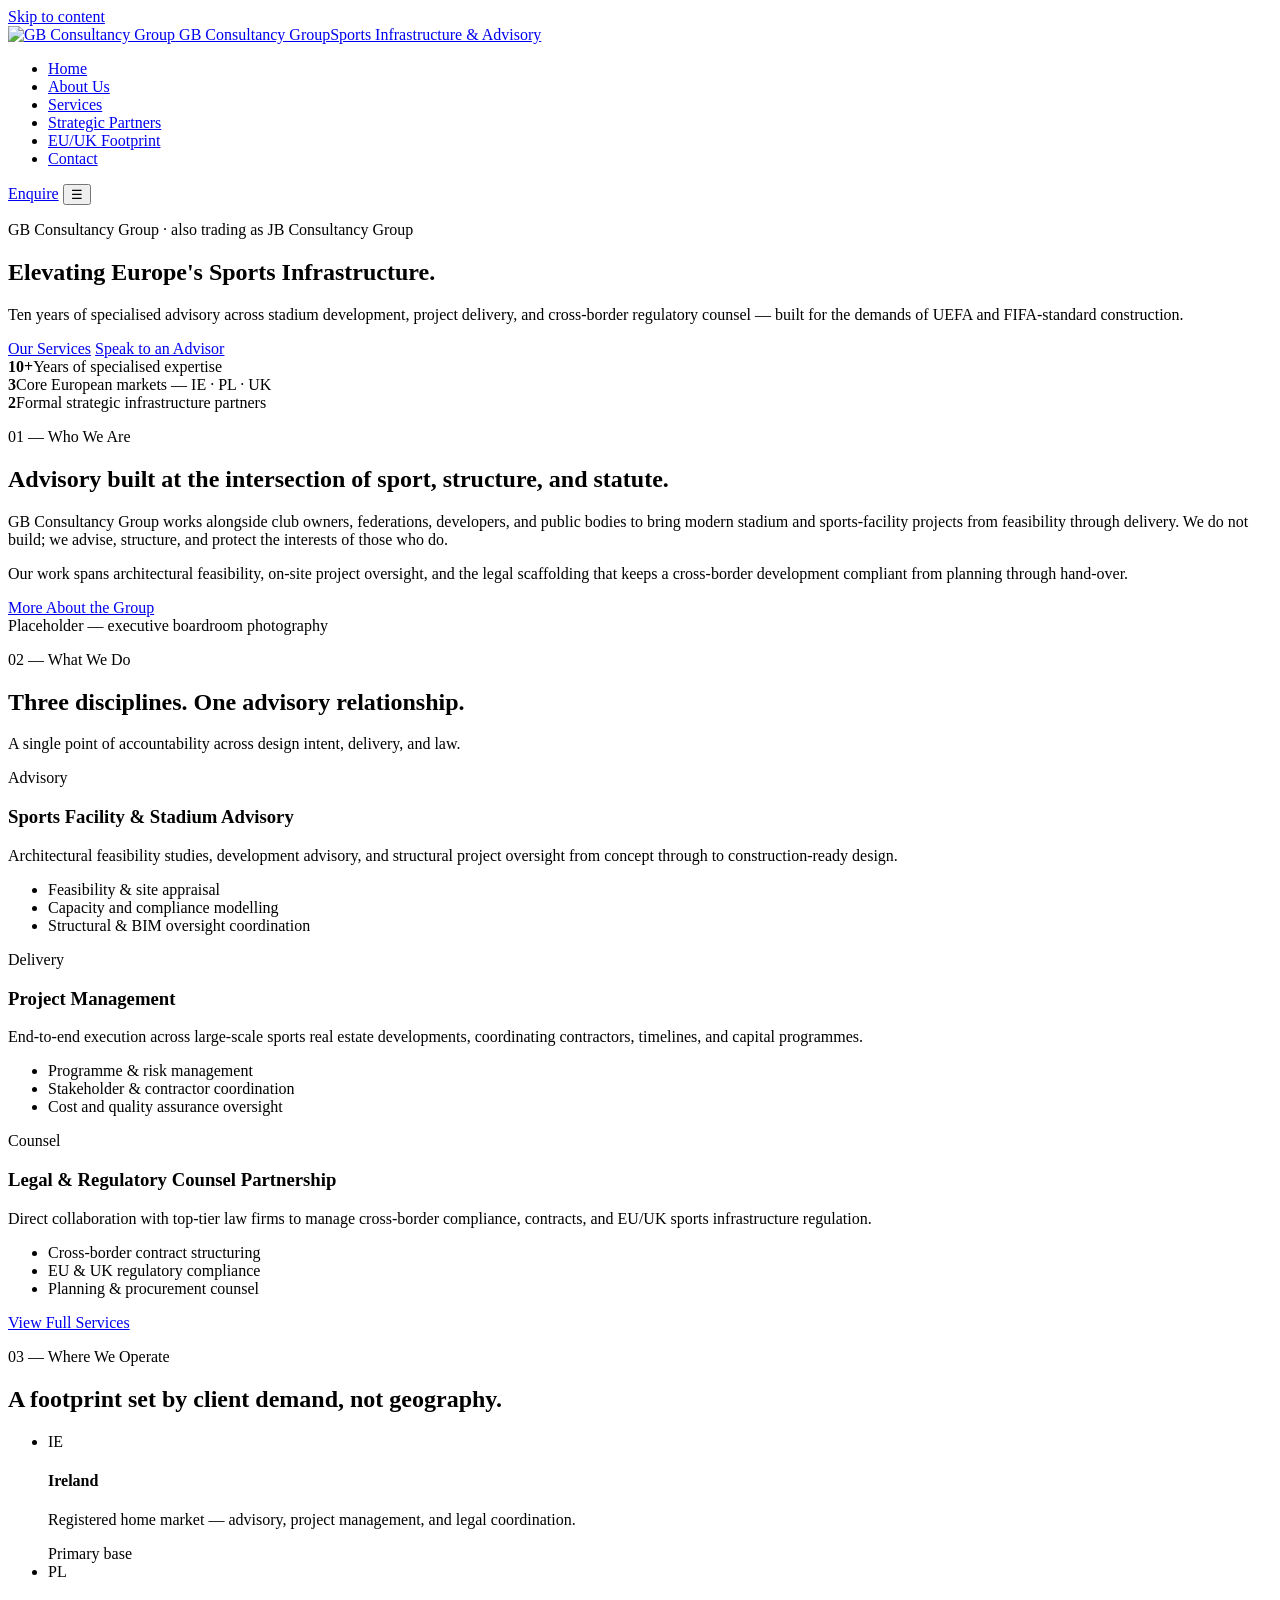
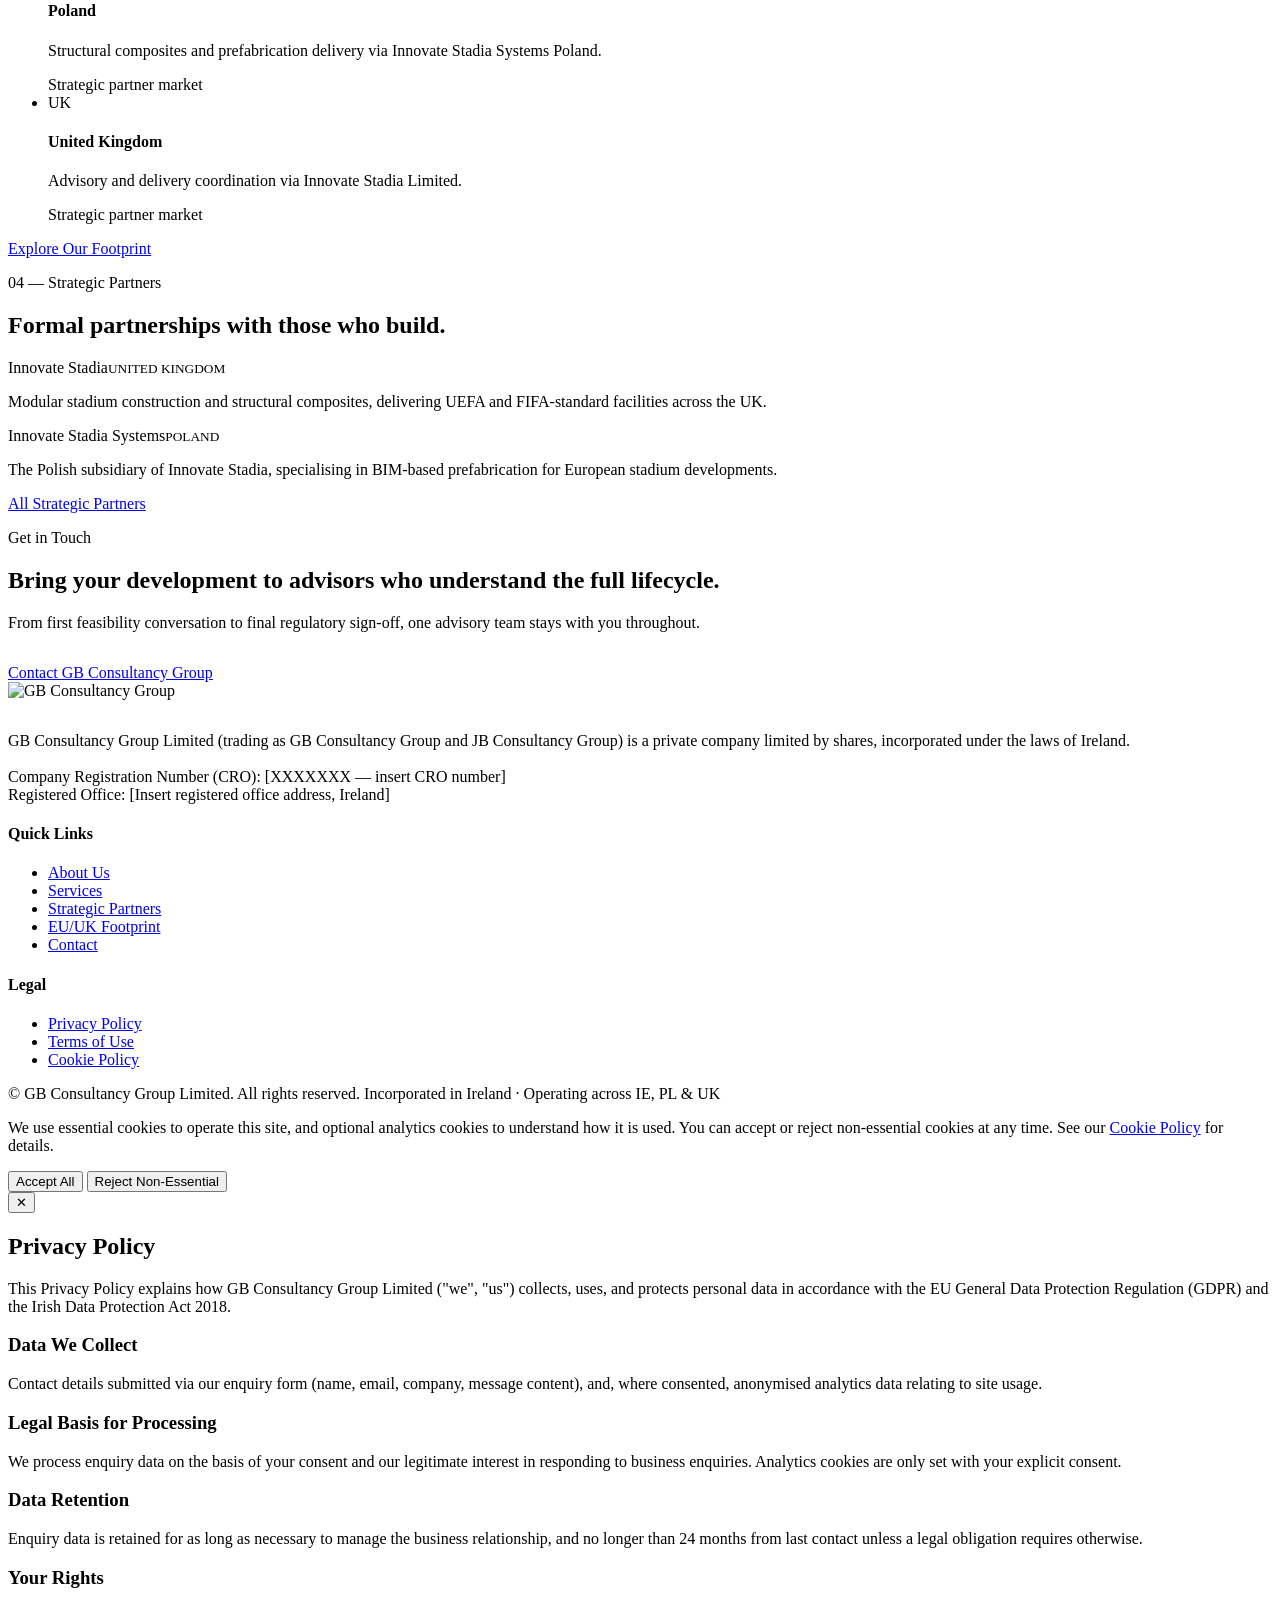
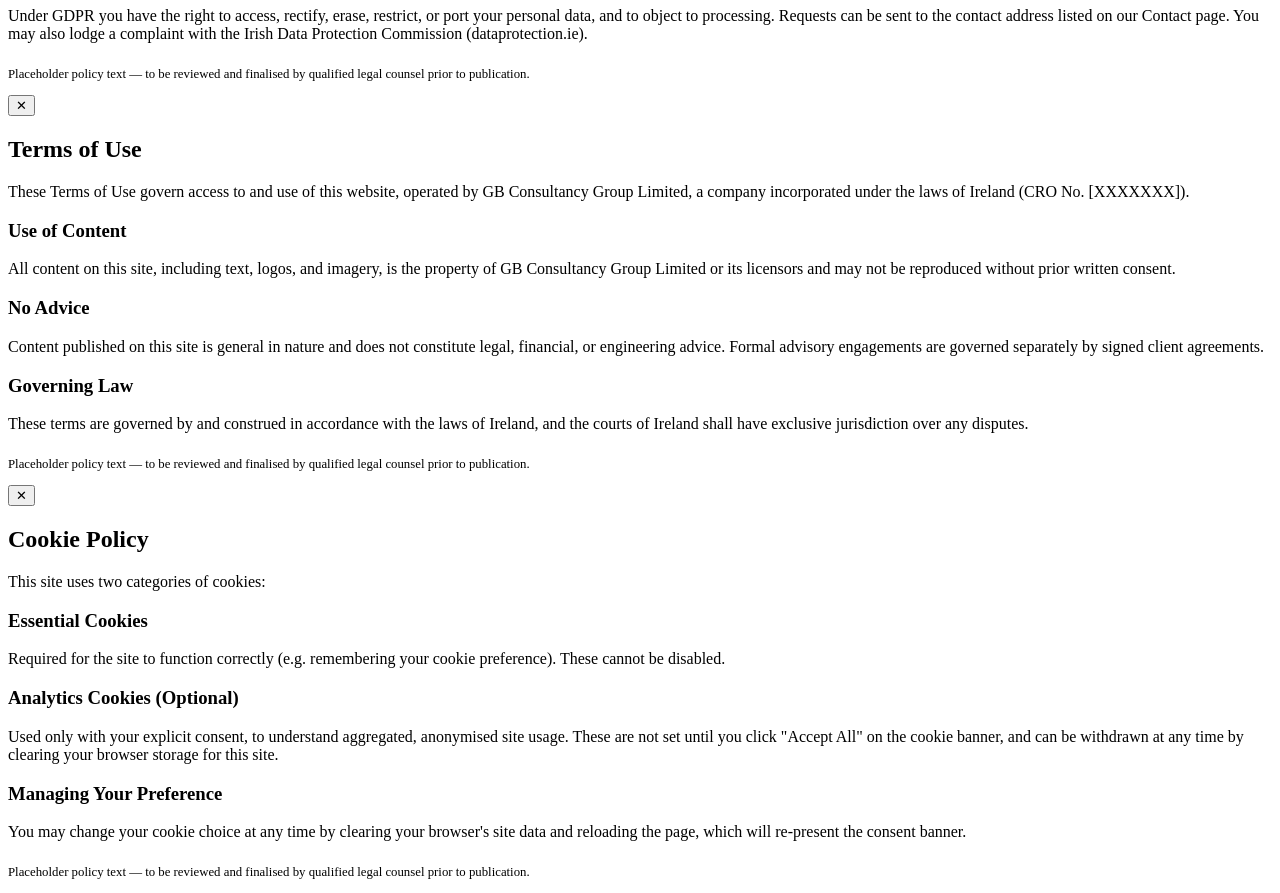
==== index.html @ 103d9908 "Add files via upload" ====
<!DOCTYPE html>
<html lang="en">
<head>
<meta charset="UTF-8">
<meta name="viewport" content="width=device-width, initial-scale=1.0">
<title>GB Consultancy Group — Elevating Europe's Sports Infrastructure</title>
<meta name="description" content="GB Consultancy Group advises on sports facility development, project management, and legal &amp; regulatory counsel across Ireland, Poland and the United Kingdom.">
<link rel="icon" href="assets/images/logo-white.png">
<link rel="preconnect" href="https://fonts.googleapis.com">
<link href="https://fonts.googleapis.com/css2?family=Cormorant+Garamond:wght@500;600;700&family=Inter:wght@400;500;600&display=swap" rel="stylesheet">
<link rel="stylesheet" href="css/style.css">
</head>
<body>
<a class="skip-link" href="#main">Skip to content</a>

<header class="site-header">
  <nav class="nav" aria-label="Primary">
    <a class="brand" href="index.html">
      <img src="assets/images/logo-white.png" alt="GB Consultancy Group">
      <span class="brand-text">GB Consultancy Group<span>Sports Infrastructure &amp; Advisory</span></span>
    </a>
    <ul class="nav-links" id="nav-links">
      <li><a href="index.html" aria-current="page">Home</a></li>
      <li><a href="about.html">About Us</a></li>
      <li><a href="services.html">Services</a></li>
      <li><a href="partners.html">Strategic Partners</a></li>
      <li><a href="footprint.html">EU/UK Footprint</a></li>
      <li><a href="contact.html">Contact</a></li>
    </ul>
    <div class="nav-cta">
      <a class="btn btn-ghost" href="contact.html">Enquire</a>
      <button class="nav-toggle" aria-label="Toggle navigation" aria-expanded="false" aria-controls="nav-links">☰</button>
    </div>
  </nav>
</header>

<main id="main">

  <!-- HERO -->
  <section class="hero">
    <div class="hero-grid" aria-hidden="true"></div>
    <div class="container hero-inner">
      <p class="hero-eyebrow">GB Consultancy Group · also trading as JB Consultancy Group</p>
      <h1>Elevating Europe's Sports Infrastructure.</h1>
      <p class="lede">Ten years of specialised advisory across stadium development, project delivery, and cross-border regulatory counsel — built for the demands of UEFA and FIFA-standard construction.</p>
      <div class="hero-actions">
        <a class="btn btn-primary" href="services.html">Our Services</a>
        <a class="btn btn-ghost" href="contact.html">Speak to an Advisor</a>
      </div>

      <div class="stat-row">
        <div class="stat"><b>10+</b><span>Years of specialised expertise</span></div>
        <div class="stat"><b>3</b><span>Core European markets — IE · PL · UK</span></div>
        <div class="stat"><b>2</b><span>Formal strategic infrastructure partners</span></div>
      </div>
    </div>
  </section>

  <!-- ABOUT TEASER -->
  <section class="section">
    <div class="container split">
      <div>
        <p class="section-index">01 — Who We Are</p>
        <h2>Advisory built at the intersection of sport, structure, and statute.</h2>
        <p>GB Consultancy Group works alongside club owners, federations, developers, and public bodies to bring modern stadium and sports-facility projects from feasibility through delivery. We do not build; we advise, structure, and protect the interests of those who do.</p>
        <p>Our work spans architectural feasibility, on-site project oversight, and the legal scaffolding that keeps a cross-border development compliant from planning through hand-over.</p>
        <a class="btn btn-ghost mt-lg" href="about.html">More About the Group</a>
      </div>
      <div class="media-panel">
        <span class="tag">Placeholder — executive boardroom photography</span>
      </div>
    </div>
  </section>

  <!-- SERVICES PILLARS -->
  <section class="section section--alt">
    <div class="container">
      <div class="section-head">
        <div>
          <p class="section-index">02 — What We Do</p>
          <h2>Three disciplines. One advisory relationship.</h2>
        </div>
        <p style="margin:0;">A single point of accountability across design intent, delivery, and law.</p>
      </div>

      <div class="pillars">
        <div class="pillar">
          <p class="section-index">Advisory</p>
          <h3>Sports Facility &amp; Stadium Advisory</h3>
          <p>Architectural feasibility studies, development advisory, and structural project oversight from concept through to construction-ready design.</p>
          <ul>
            <li>Feasibility &amp; site appraisal</li>
            <li>Capacity and compliance modelling</li>
            <li>Structural &amp; BIM oversight coordination</li>
          </ul>
        </div>
        <div class="pillar">
          <p class="section-index">Delivery</p>
          <h3>Project Management</h3>
          <p>End-to-end execution across large-scale sports real estate developments, coordinating contractors, timelines, and capital programmes.</p>
          <ul>
            <li>Programme &amp; risk management</li>
            <li>Stakeholder &amp; contractor coordination</li>
            <li>Cost and quality assurance oversight</li>
          </ul>
        </div>
        <div class="pillar">
          <p class="section-index">Counsel</p>
          <h3>Legal &amp; Regulatory Counsel Partnership</h3>
          <p>Direct collaboration with top-tier law firms to manage cross-border compliance, contracts, and EU/UK sports infrastructure regulation.</p>
          <ul>
            <li>Cross-border contract structuring</li>
            <li>EU &amp; UK regulatory compliance</li>
            <li>Planning &amp; procurement counsel</li>
          </ul>
        </div>
      </div>
      <a class="btn btn-primary mt-lg" href="services.html">View Full Services</a>
    </div>
  </section>

  <!-- FOOTPRINT TEASER -->
  <section class="section">
    <div class="container">
      <div class="section-head">
        <div>
          <p class="section-index">03 — Where We Operate</p>
          <h2>A footprint set by client demand, not geography.</h2>
        </div>
      </div>
      <ul class="footprint-list">
        <li>
          <span class="code">IE</span>
          <span><h4>Ireland</h4><p>Registered home market — advisory, project management, and legal coordination.</p></span>
          <span class="status">Primary base</span>
        </li>
        <li>
          <span class="code">PL</span>
          <span><h4>Poland</h4><p>Structural composites and prefabrication delivery via Innovate Stadia Systems Poland.</p></span>
          <span class="status">Strategic partner market</span>
        </li>
        <li>
          <span class="code">UK</span>
          <span><h4>United Kingdom</h4><p>Advisory and delivery coordination via Innovate Stadia Limited.</p></span>
          <span class="status">Strategic partner market</span>
        </li>
      </ul>
      <a class="btn btn-ghost mt-lg" href="footprint.html">Explore Our Footprint</a>
    </div>
  </section>

  <!-- PARTNERS TEASER -->
  <section class="section section--alt">
    <div class="container">
      <div class="section-head">
        <div>
          <p class="section-index">04 — Strategic Partners</p>
          <h2>Formal partnerships with those who build.</h2>
        </div>
      </div>
      <div class="partner-grid">
        <div class="partner-card">
          <div class="partner-logo">Innovate Stadia<small>UNITED KINGDOM</small></div>
          <p>Modular stadium construction and structural composites, delivering UEFA and FIFA-standard facilities across the UK.</p>
        </div>
        <div class="partner-card">
          <div class="partner-logo">Innovate Stadia Systems<small>POLAND</small></div>
          <p>The Polish subsidiary of Innovate Stadia, specialising in BIM-based prefabrication for European stadium developments.</p>
        </div>
      </div>
      <a class="btn btn-ghost mt-lg" href="partners.html">All Strategic Partners</a>
    </div>
  </section>

  <!-- CTA -->
  <section class="section text-center">
    <div class="container">
      <p class="section-index">Get in Touch</p>
      <h2>Bring your development to advisors who understand the full lifecycle.</h2>
      <p class="lede" style="margin:0 auto 2rem;">From first feasibility conversation to final regulatory sign-off, one advisory team stays with you throughout.</p>
      <a class="btn btn-primary" href="contact.html">Contact GB Consultancy Group</a>
    </div>
  </section>

</main>

<!-- FOOTER -->
<footer class="site-footer">
  <div class="container">
    <div class="footer-grid">
      <div>
        <img src="assets/images/logo-white.png" alt="GB Consultancy Group" style="height:38px;margin-bottom:1rem;">
        <p class="footer-legal">
          GB Consultancy Group Limited (trading as GB Consultancy Group and JB Consultancy Group) is a private company limited by shares, incorporated under the laws of Ireland.<br><br>
          Company Registration Number (CRO): [XXXXXXX — insert CRO number]<br>
          Registered Office: [Insert registered office address, Ireland]
        </p>
      </div>
      <div>
        <h4>Quick Links</h4>
        <ul>
          <li><a href="about.html">About Us</a></li>
          <li><a href="services.html">Services</a></li>
          <li><a href="partners.html">Strategic Partners</a></li>
          <li><a href="footprint.html">EU/UK Footprint</a></li>
          <li><a href="contact.html">Contact</a></li>
        </ul>
      </div>
      <div>
        <h4>Legal</h4>
        <ul>
          <li><a href="#" data-open-modal="modal-privacy">Privacy Policy</a></li>
          <li><a href="#" data-open-modal="modal-terms">Terms of Use</a></li>
          <li><a href="#" data-open-modal="modal-cookies">Cookie Policy</a></li>
        </ul>
      </div>
    </div>
    <div class="footer-bottom">
      <span>© <span data-year></span> GB Consultancy Group Limited. All rights reserved.</span>
      <span>Incorporated in Ireland · Operating across IE, PL &amp; UK</span>
    </div>
  </div>
</footer>

<!-- COOKIE CONSENT BANNER -->
<div class="cookie-banner" id="cookie-banner" role="dialog" aria-live="polite" aria-label="Cookie consent">
  <p>We use essential cookies to operate this site, and optional analytics cookies to understand how it is used. You can accept or reject non-essential cookies at any time. See our <a href="#" data-open-modal-from-banner="modal-cookies" style="text-decoration:underline;">Cookie Policy</a> for details.</p>
  <div class="cookie-actions">
    <button class="btn btn-primary" data-cookie-accept>Accept All</button>
    <button class="btn btn-ghost" data-cookie-reject>Reject Non-Essential</button>
  </div>
</div>

<!-- LEGAL MODALS -->
<div class="modal-overlay" id="modal-privacy" aria-hidden="true">
  <div class="modal" role="dialog" aria-labelledby="privacy-title">
    <button class="modal-close" aria-label="Close">✕</button>
    <h2 id="privacy-title">Privacy Policy</h2>
    <p>This Privacy Policy explains how GB Consultancy Group Limited ("we", "us") collects, uses, and protects personal data in accordance with the EU General Data Protection Regulation (GDPR) and the Irish Data Protection Act 2018.</p>
    <h3>Data We Collect</h3>
    <p>Contact details submitted via our enquiry form (name, email, company, message content), and, where consented, anonymised analytics data relating to site usage.</p>
    <h3>Legal Basis for Processing</h3>
    <p>We process enquiry data on the basis of your consent and our legitimate interest in responding to business enquiries. Analytics cookies are only set with your explicit consent.</p>
    <h3>Data Retention</h3>
    <p>Enquiry data is retained for as long as necessary to manage the business relationship, and no longer than 24 months from last contact unless a legal obligation requires otherwise.</p>
    <h3>Your Rights</h3>
    <p>Under GDPR you have the right to access, rectify, erase, restrict, or port your personal data, and to object to processing. Requests can be sent to the contact address listed on our Contact page. You may also lodge a complaint with the Irish Data Protection Commission (dataprotection.ie).</p>
    <p style="margin-top:1.5rem;color:var(--silver-dim);font-size:0.8rem;">Placeholder policy text — to be reviewed and finalised by qualified legal counsel prior to publication.</p>
  </div>
</div>

<div class="modal-overlay" id="modal-terms" aria-hidden="true">
  <div class="modal" role="dialog" aria-labelledby="terms-title">
    <button class="modal-close" aria-label="Close">✕</button>
    <h2 id="terms-title">Terms of Use</h2>
    <p>These Terms of Use govern access to and use of this website, operated by GB Consultancy Group Limited, a company incorporated under the laws of Ireland (CRO No. [XXXXXXX]).</p>
    <h3>Use of Content</h3>
    <p>All content on this site, including text, logos, and imagery, is the property of GB Consultancy Group Limited or its licensors and may not be reproduced without prior written consent.</p>
    <h3>No Advice</h3>
    <p>Content published on this site is general in nature and does not constitute legal, financial, or engineering advice. Formal advisory engagements are governed separately by signed client agreements.</p>
    <h3>Governing Law</h3>
    <p>These terms are governed by and construed in accordance with the laws of Ireland, and the courts of Ireland shall have exclusive jurisdiction over any disputes.</p>
    <p style="margin-top:1.5rem;color:var(--silver-dim);font-size:0.8rem;">Placeholder policy text — to be reviewed and finalised by qualified legal counsel prior to publication.</p>
  </div>
</div>

<div class="modal-overlay" id="modal-cookies" aria-hidden="true">
  <div class="modal" role="dialog" aria-labelledby="cookies-title">
    <button class="modal-close" aria-label="Close">✕</button>
    <h2 id="cookies-title">Cookie Policy</h2>
    <p>This site uses two categories of cookies:</p>
    <h3>Essential Cookies</h3>
    <p>Required for the site to function correctly (e.g. remembering your cookie preference). These cannot be disabled.</p>
    <h3>Analytics Cookies (Optional)</h3>
    <p>Used only with your explicit consent, to understand aggregated, anonymised site usage. These are not set until you click "Accept All" on the cookie banner, and can be withdrawn at any time by clearing your browser storage for this site.</p>
    <h3>Managing Your Preference</h3>
    <p>You may change your cookie choice at any time by clearing your browser's site data and reloading the page, which will re-present the consent banner.</p>
    <p style="margin-top:1.5rem;color:var(--silver-dim);font-size:0.8rem;">Placeholder policy text — to be reviewed and finalised by qualified legal counsel prior to publication.</p>
  </div>
</div>

<script src="js/main.js"></script>
</body>
</html>
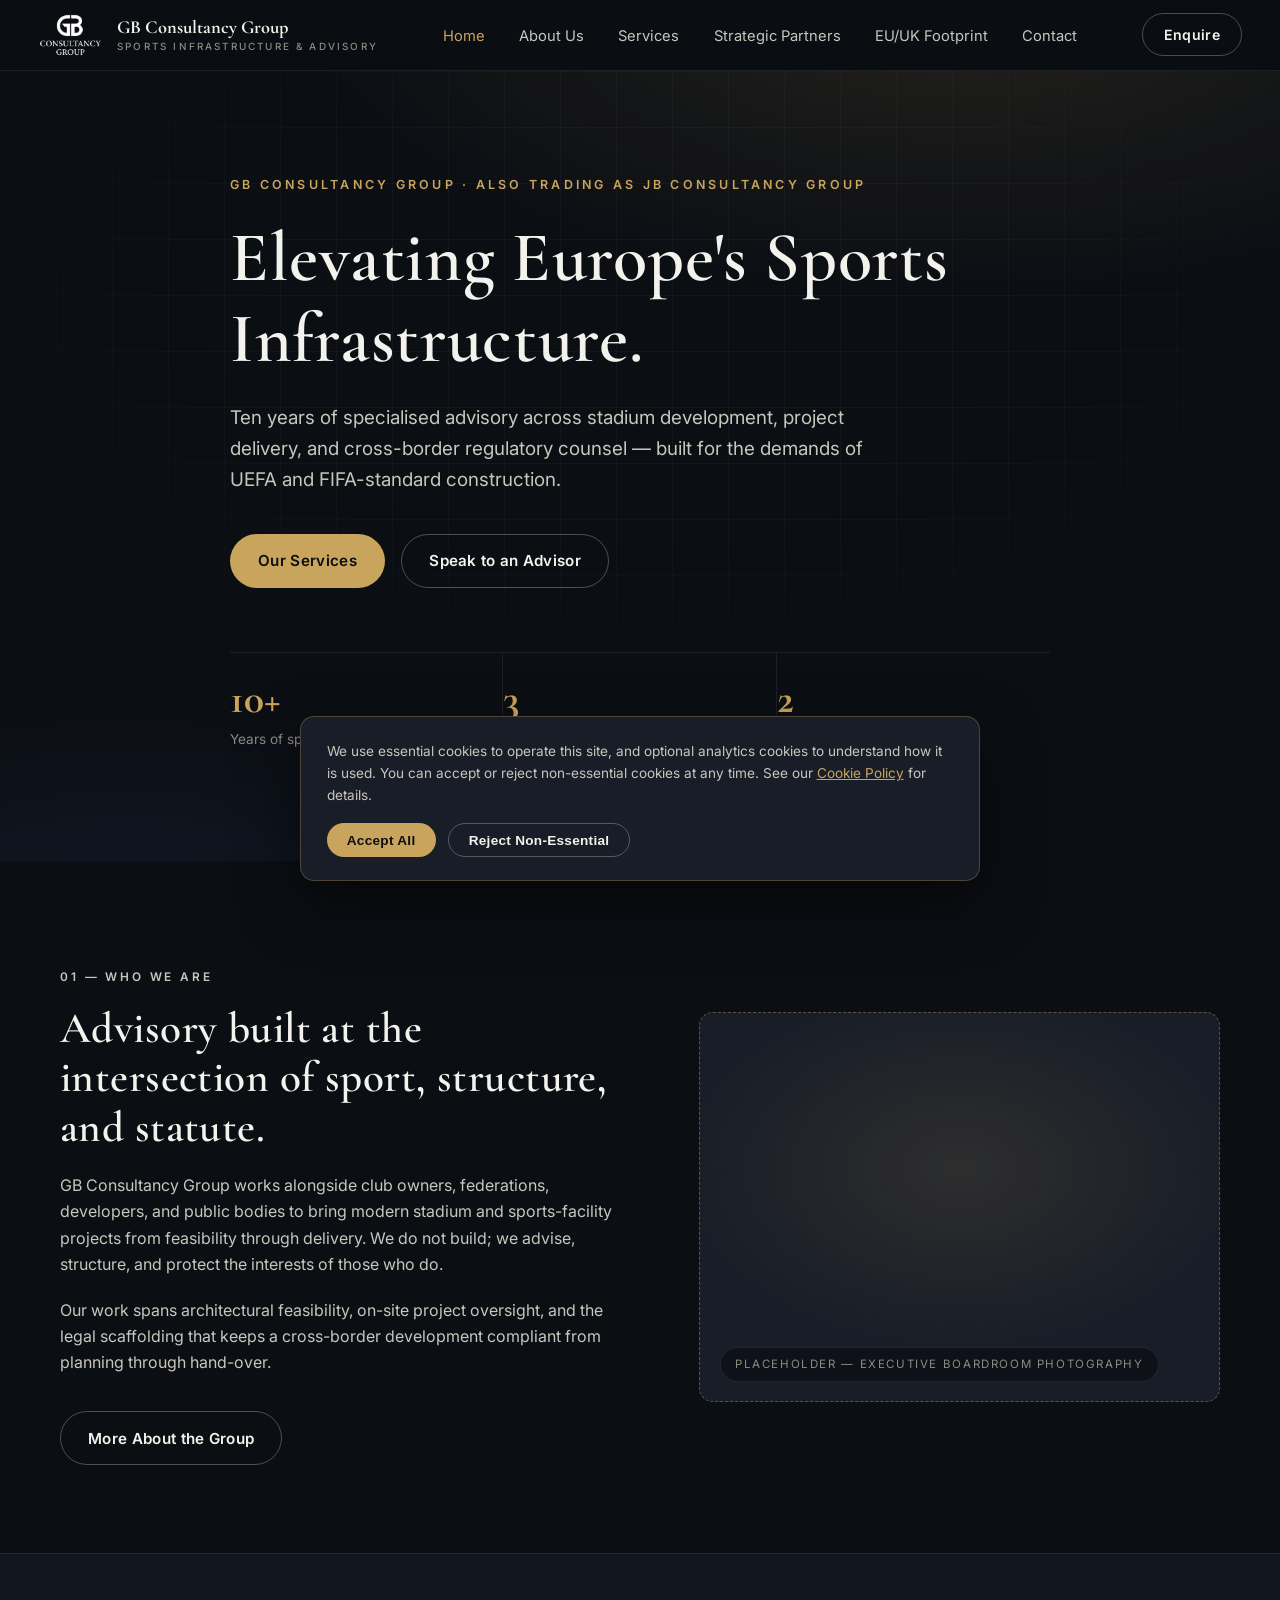
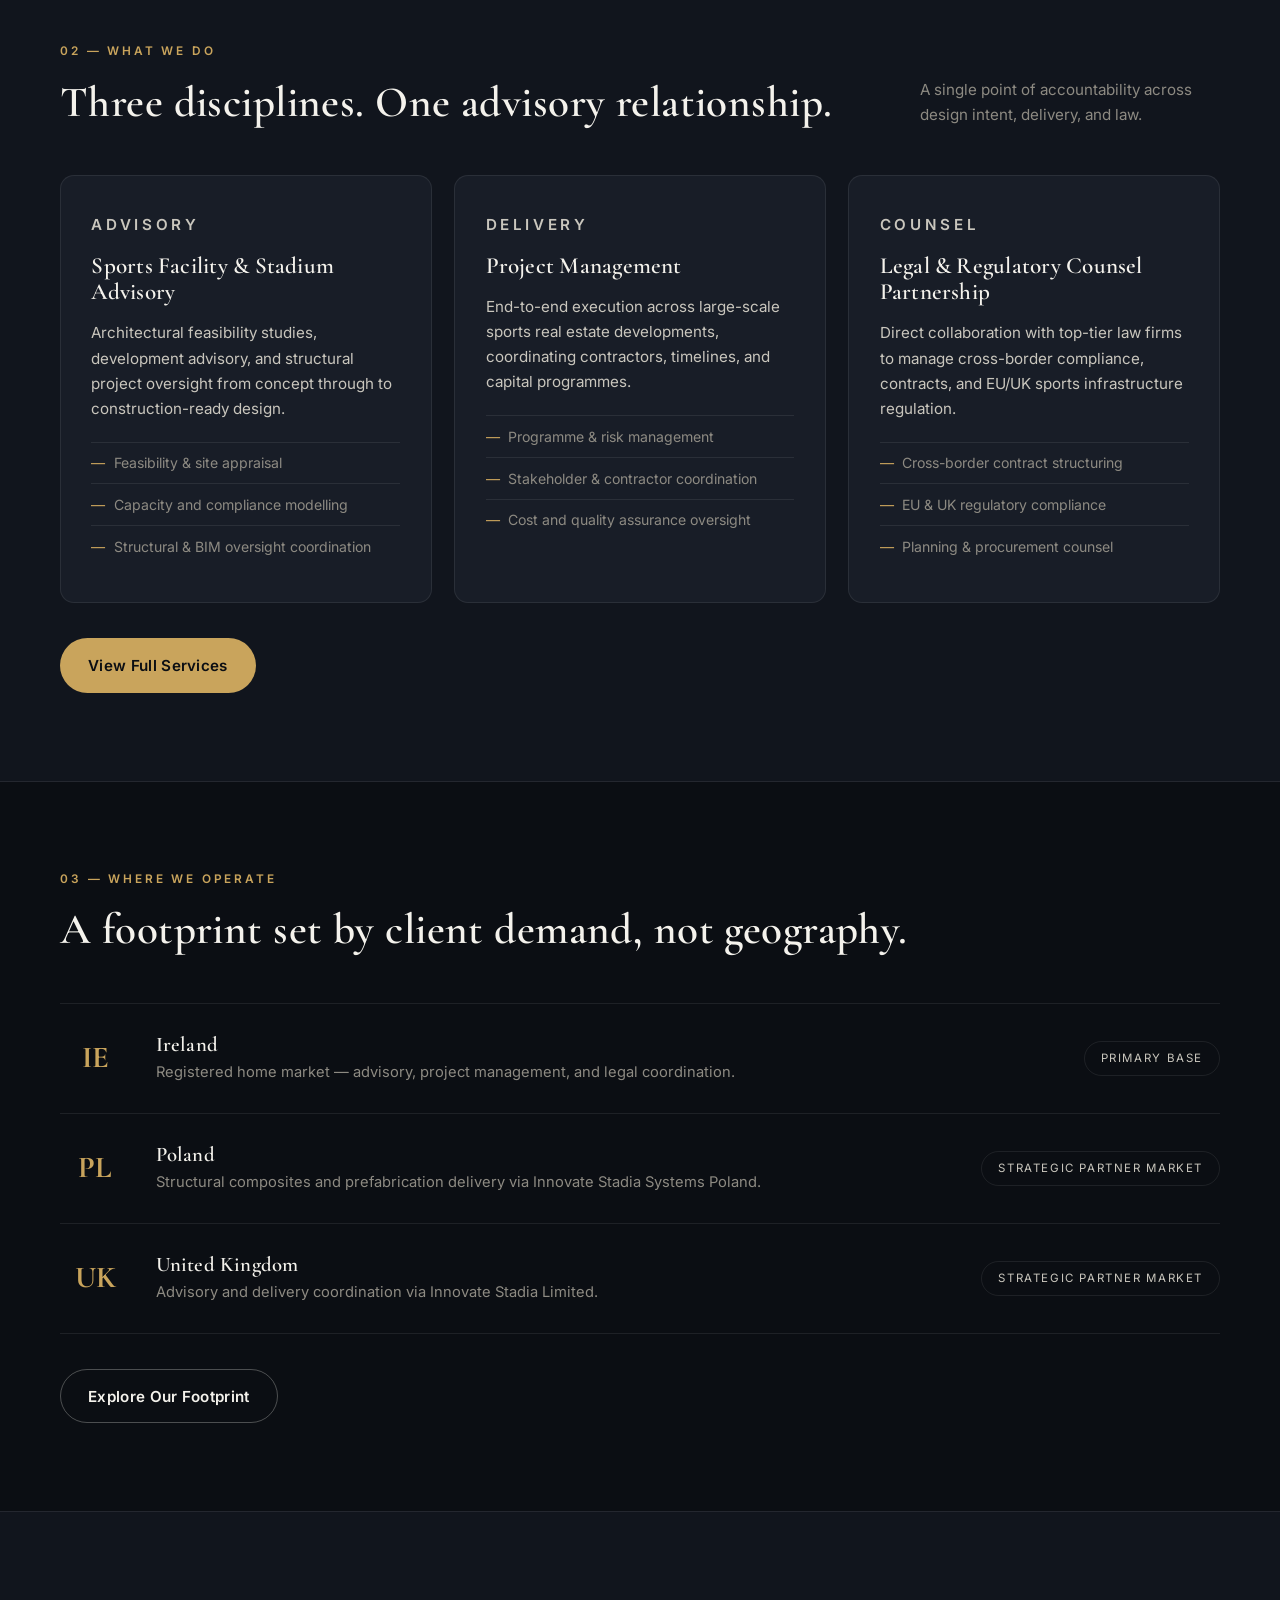
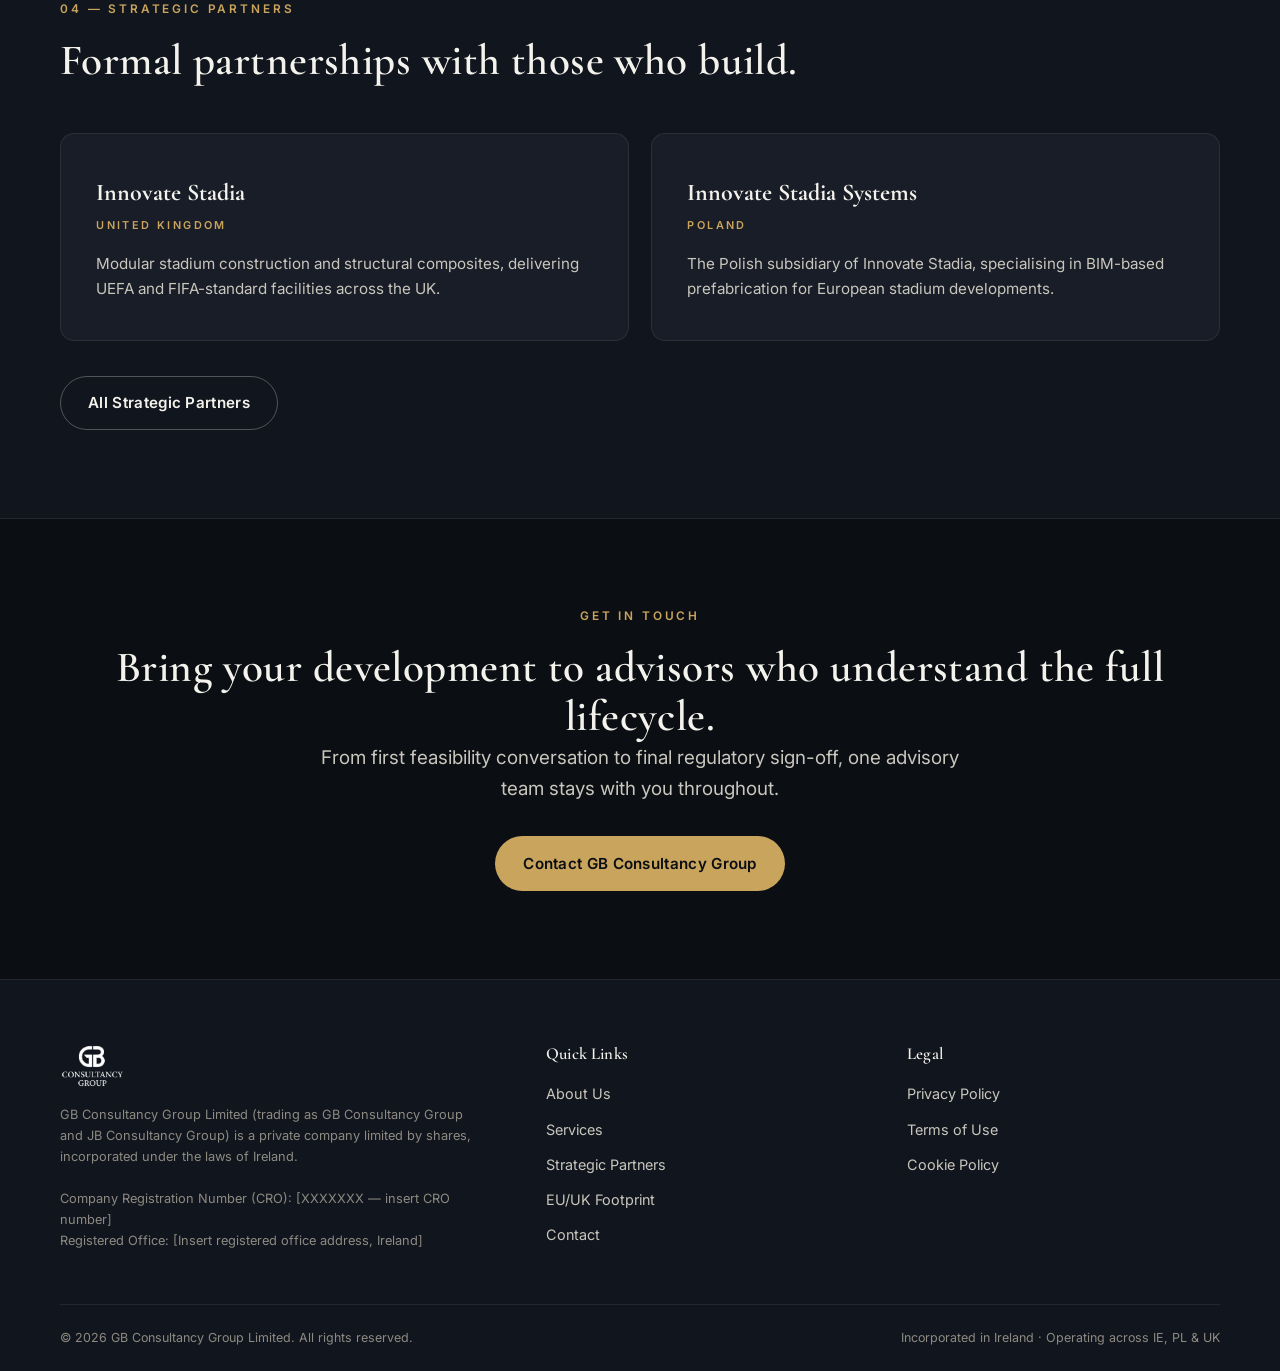
==== commit 87a98f4a: "Update index.html" ====
--- a/index.html
+++ b/index.html
@@ -4,31 +4,229 @@
 <meta charset="UTF-8">
 <meta name="viewport" content="width=device-width, initial-scale=1.0">
 <title>GB Consultancy Group — Elevating Europe's Sports Infrastructure</title>
-<meta name="description" content="GB Consultancy Group advises on sports facility development, project management, and legal &amp; regulatory counsel across Ireland, Poland and the United Kingdom.">
-<link rel="icon" href="assets/images/logo-white.png">
+<meta name="description" content="GB Consultancy Group advises on sports facility development, project management, and legal & regulatory counsel across Ireland, Poland and the United Kingdom.">
+<link rel="icon" href="logo-white.png">
 <link rel="preconnect" href="https://fonts.googleapis.com">
+<link rel="preconnect" href="https://fonts.gstatic.com" crossorigin>
 <link href="https://fonts.googleapis.com/css2?family=Cormorant+Garamond:wght@500;600;700&family=Inter:wght@400;500;600&display=swap" rel="stylesheet">
-<link rel="stylesheet" href="css/style.css">
+<style>
+:root{
+  --ink:#0b0e13;
+  --ink-2:#11151d;
+  --ink-3:#181d27;
+  --line:rgba(255,255,255,.08);
+  --white:#f4f2ec;
+  --silver:#c9c6bd;
+  --silver-dim:#8d8a82;
+  --gold:#c9a45c;
+  --gold-soft:rgba(201,164,92,.14);
+  --radius:14px;
+  --font-serif:"Cormorant Garamond",Georgia,serif;
+  --font-sans:"Inter",-apple-system,Segoe UI,sans-serif;
+}
+*{margin:0;padding:0;box-sizing:border-box}
+html{scroll-behavior:smooth}
+body{
+  background:var(--ink);
+  color:var(--white);
+  font-family:var(--font-sans);
+  font-size:1rem;line-height:1.65;
+  -webkit-font-smoothing:antialiased;
+}
+::selection{background:var(--gold);color:var(--ink)}
+img{max-width:100%;display:block}
+a{color:inherit;text-decoration:none}
+ul{list-style:none}
+h1,h2,h3,h4{font-family:var(--font-serif);font-weight:600;line-height:1.15;letter-spacing:.01em}
+h1{font-size:clamp(2.6rem,5.6vw,4.4rem)}
+h2{font-size:clamp(1.9rem,3.4vw,2.7rem)}
+h3{font-size:1.45rem}
+.container{width:min(1160px,92%);margin-inline:auto}
+.mt-lg{margin-top:2.2rem}
+.text-center{text-align:center}
+
+.skip-link{position:absolute;left:-999px;top:0;background:var(--gold);color:var(--ink);padding:.6rem 1rem;z-index:200;border-radius:0 0 8px 0;font-weight:600}
+.skip-link:focus{left:0}
+
+/* ---------- Buttons ---------- */
+.btn{display:inline-flex;align-items:center;justify-content:center;gap:.5rem;
+  padding:.85rem 1.7rem;border-radius:999px;font-weight:600;font-size:.95rem;
+  cursor:pointer;border:1px solid transparent;transition:all .25s ease;letter-spacing:.02em}
+.btn-primary{background:var(--gold);color:var(--ink)}
+.btn-primary:hover{background:#dcb873;transform:translateY(-2px);box-shadow:0 10px 26px rgba(201,164,92,.28)}
+.btn-ghost{border-color:rgba(244,242,236,.28);color:var(--white);background:transparent}
+.btn-ghost:hover{border-color:var(--gold);color:var(--gold);transform:translateY(-2px)}
+
+/* ---------- Header ---------- */
+.site-header{position:sticky;top:0;z-index:100;backdrop-filter:blur(14px);
+  background:rgba(11,14,19,.78);border-bottom:1px solid var(--line)}
+.nav{display:flex;align-items:center;justify-content:space-between;
+  width:min(1280px,94%);margin-inline:auto;padding:.8rem 0;gap:1rem}
+.brand{display:flex;align-items:center;gap:.85rem;min-width:0}
+.brand img{height:44px;width:auto}
+.brand-text{font-family:var(--font-serif);font-size:1.15rem;font-weight:700;line-height:1.1;white-space:nowrap}
+.brand-text span{display:block;font-family:var(--font-sans);font-size:.62rem;font-weight:500;
+  letter-spacing:.22em;text-transform:uppercase;color:var(--silver-dim);margin-top:.25rem}
+.nav-links{display:flex;gap:.25rem}
+.nav-links a{padding:.55rem .95rem;border-radius:8px;font-size:.92rem;color:var(--silver);transition:all .2s}
+.nav-links a:hover{color:var(--white);background:rgba(255,255,255,.05)}
+.nav-links a[aria-current="page"]{color:var(--gold)}
+.nav-cta{display:flex;align-items:center;gap:.7rem}
+.nav-cta .btn{padding:.55rem 1.3rem;font-size:.88rem}
+.nav-toggle{display:none;background:none;border:1px solid var(--line);border-radius:8px;
+  color:var(--white);font-size:1.25rem;padding:.35rem .7rem;cursor:pointer}
+
+/* ---------- Hero ---------- */
+.hero{position:relative;overflow:hidden;padding:6.5rem 0 5.5rem;
+  background:radial-gradient(1100px 500px at 75% -10%,rgba(201,164,92,.13),transparent 60%),
+             radial-gradient(800px 400px at 10% 110%,rgba(60,90,160,.14),transparent 60%)}
+.hero-grid{position:absolute;inset:0;pointer-events:none;
+  background-image:linear-gradient(rgba(255,255,255,.035) 1px,transparent 1px),
+                   linear-gradient(90deg,rgba(255,255,255,.035) 1px,transparent 1px);
+  background-size:56px 56px;
+  mask-image:radial-gradient(ellipse 80% 70% at 50% 30%,#000 30%,transparent 75%)}
+.hero-inner{position:relative;max-width:820px}
+.hero-eyebrow{font-size:.78rem;letter-spacing:.26em;text-transform:uppercase;
+  color:var(--gold);margin-bottom:1.4rem;font-weight:600}
+.lede{font-size:1.18rem;color:var(--silver);max-width:640px;margin-top:1.4rem}
+.hero-actions{display:flex;flex-wrap:wrap;gap:1rem;margin-top:2.4rem}
+.stat-row{display:flex;flex-wrap:wrap;gap:0;margin-top:4rem;border-top:1px solid var(--line)}
+.stat{flex:1 1 180px;padding:1.6rem 1.4rem 0 0;border-right:1px solid var(--line)}
+.stat:last-child{border-right:none}
+.stat b{display:block;font-family:var(--font-serif);font-size:2.6rem;font-weight:700;color:var(--gold);line-height:1}
+.stat span{font-size:.85rem;color:var(--silver-dim);display:block;margin-top:.5rem;max-width:200px}
+
+/* ---------- Sections ---------- */
+.section{padding:5.5rem 0}
+.section--alt{background:var(--ink-2);border-block:1px solid var(--line)}
+.section-index{font-size:.74rem;letter-spacing:.24em;text-transform:uppercase;
+  color:var(--gold);font-weight:600;margin-bottom:1rem}
+.section-head{display:flex;justify-content:space-between;align-items:flex-end;gap:2rem;margin-bottom:3rem}
+.section-head>p{max-width:300px;color:var(--silver-dim);font-size:.95rem}
+.split{display:grid;grid-template-columns:1.05fr .95fr;gap:4rem;align-items:center}
+.split p{color:var(--silver);margin-top:1.2rem}
+.media-panel{position:relative;aspect-ratio:4/3;border-radius:var(--radius);overflow:hidden;
+  border:1px dashed rgba(201,164,92,.4);background:
+  radial-gradient(400px 260px at 50% 40%,rgba(201,164,92,.12),transparent 70%),var(--ink-3);
+  display:flex;align-items:flex-end;padding:1.2rem}
+.media-panel .tag{font-size:.72rem;letter-spacing:.14em;text-transform:uppercase;
+  color:var(--silver-dim);background:rgba(11,14,19,.7);border:1px solid var(--line);
+  padding:.45rem .9rem;border-radius:999px}
+
+/* ---------- Pillars ---------- */
+.pillars{display:grid;grid-template-columns:repeat(3,1fr);gap:1.4rem}
+.pillar{background:var(--ink-3);border:1px solid var(--line);border-radius:var(--radius);
+  padding:2.2rem 1.9rem;transition:all .3s ease;position:relative;overflow:hidden}
+.pillar::before{content:"";position:absolute;inset:0 0 auto 0;height:3px;
+  background:linear-gradient(90deg,var(--gold),transparent);opacity:0;transition:opacity .3s}
+.pillar:hover{transform:translateY(-6px);border-color:rgba(201,164,92,.35);box-shadow:0 24px 48px rgba(0,0,0,.35)}
+.pillar:hover::before{opacity:1}
+.pillar h3{margin:.4rem 0 .9rem}
+.pillar p{color:var(--silver);font-size:.95rem}
+.pillar ul{margin-top:1.3rem}
+.pillar li{font-size:.88rem;color:var(--silver-dim);padding:.55rem 0 .55rem 1.4rem;position:relative;border-top:1px solid var(--line)}
+.pillar li::before{content:"—";position:absolute;left:0;color:var(--gold)}
+
+/* ---------- Footprint ---------- */
+.footprint-list li{display:grid;grid-template-columns:70px 1fr auto;gap:1.6rem;align-items:center;
+  padding:1.8rem 0;border-top:1px solid var(--line);transition:background .25s,padding .25s}
+.footprint-list li:last-child{border-bottom:1px solid var(--line)}
+.footprint-list li:hover{background:rgba(201,164,92,.05);padding-left:.8rem}
+.code{font-family:var(--font-serif);font-size:1.9rem;font-weight:700;color:var(--gold);text-align:center}
+.footprint-list h4{font-size:1.3rem;margin-bottom:.2rem}
+.footprint-list p{color:var(--silver-dim);font-size:.92rem}
+.status{font-size:.72rem;letter-spacing:.14em;text-transform:uppercase;color:var(--silver);
+  border:1px solid var(--line);border-radius:999px;padding:.45rem 1rem;white-space:nowrap}
+
+/* ---------- Partners ---------- */
+.partner-grid{display:grid;grid-template-columns:1fr 1fr;gap:1.4rem}
+.partner-card{background:var(--ink-3);border:1px solid var(--line);border-radius:var(--radius);
+  padding:2.4rem 2.2rem;transition:all .3s}
+.partner-card:hover{border-color:rgba(201,164,92,.35);transform:translateY(-4px)}
+.partner-logo{font-family:var(--font-serif);font-size:1.5rem;font-weight:700;margin-bottom:1rem;display:flex;flex-direction:column;gap:.3rem}
+.partner-logo small{font-family:var(--font-sans);font-size:.68rem;letter-spacing:.22em;
+  color:var(--gold);font-weight:600}
+.partner-card p{color:var(--silver);font-size:.95rem}
+
+/* ---------- Footer ---------- */
+.site-footer{border-top:1px solid var(--line);background:var(--ink-2);padding:4rem 0 0}
+.footer-grid{display:grid;grid-template-columns:1.4fr 1fr 1fr;gap:3rem;padding-bottom:3rem}
+.footer-legal{font-size:.8rem;color:var(--silver-dim);margin-top:1rem;max-width:420px}
+.site-footer h4{font-size:1.05rem;margin-bottom:1.1rem}
+.site-footer li{margin-bottom:.55rem}
+.site-footer li a{font-size:.9rem;color:var(--silver);transition:color .2s}
+.site-footer li a:hover{color:var(--gold)}
+.footer-bottom{display:flex;justify-content:space-between;flex-wrap:wrap;gap:.6rem;
+  border-top:1px solid var(--line);padding:1.4rem 0;font-size:.78rem;color:var(--silver-dim)}
+
+/* ---------- Cookie banner ---------- */
+.cookie-banner{position:fixed;left:50%;bottom:1.2rem;transform:translate(-50%,140%);
+  width:min(680px,94%);background:var(--ink-3);border:1px solid rgba(201,164,92,.3);
+  border-radius:var(--radius);padding:1.4rem 1.6rem;z-index:150;
+  transition:transform .5s cubic-bezier(.2,.8,.2,1);box-shadow:0 24px 60px rgba(0,0,0,.5)}
+.cookie-banner.visible{transform:translate(-50%,0)}
+.cookie-banner p{font-size:.85rem;color:var(--silver)}
+.cookie-banner a{color:var(--gold);text-decoration:underline}
+.cookie-actions{display:flex;gap:.8rem;margin-top:1rem;flex-wrap:wrap}
+.cookie-actions .btn{padding:.55rem 1.2rem;font-size:.85rem}
+
+/* ---------- Modals ---------- */
+.modal-overlay{position:fixed;inset:0;background:rgba(5,7,10,.72);backdrop-filter:blur(6px);
+  display:none;align-items:center;justify-content:center;z-index:160;padding:1.5rem}
+.modal-overlay.open{display:flex}
+.modal{background:var(--ink-3);border:1px solid var(--line);border-radius:var(--radius);
+  max-width:620px;width:100%;max-height:80vh;overflow-y:auto;padding:2.6rem 2.4rem;position:relative;
+  animation:modalIn .3s ease}
+@keyframes modalIn{from{opacity:0;transform:translateY(18px)}to{opacity:1;transform:none}}
+.modal h2{margin-bottom:1rem}
+.modal h3{font-size:1.1rem;margin:1.4rem 0 .4rem;color:var(--gold)}
+.modal p{font-size:.92rem;color:var(--silver)}
+.modal-close{position:absolute;top:1rem;right:1rem;background:none;border:1px solid var(--line);
+  color:var(--silver);width:36px;height:36px;border-radius:50%;cursor:pointer;transition:all .2s}
+.modal-close:hover{color:var(--gold);border-color:var(--gold)}
+
+/* ---------- Responsive ---------- */
+@media(max-width:960px){
+  .split{grid-template-columns:1fr;gap:2.5rem}
+  .pillars{grid-template-columns:1fr}
+  .partner-grid{grid-template-columns:1fr}
+  .section-head{flex-direction:column;align-items:flex-start;gap:.8rem}
+  .footer-grid{grid-template-columns:1fr 1fr}
+}
+@media(max-width:760px){
+  .nav-links{position:fixed;inset:64px 0 auto 0;flex-direction:column;background:var(--ink-2);
+    border-bottom:1px solid var(--line);padding:1rem 4%;display:none}
+  .nav-links.open{display:flex}
+  .nav-links a{display:block;padding:.9rem .5rem;border-bottom:1px solid var(--line)}
+  .nav-toggle{display:block}
+  .nav-cta .btn{display:none}
+  .brand-text{font-size:1rem}
+  .footprint-list li{grid-template-columns:52px 1fr;gap:1rem}
+  .status{grid-column:2;justify-self:start}
+  .stat{border-right:none;padding-right:0}
+  .footer-grid{grid-template-columns:1fr}
+}
+</style>
 </head>
 <body>
 <a class="skip-link" href="#main">Skip to content</a>
 
 <header class="site-header">
   <nav class="nav" aria-label="Primary">
-    <a class="brand" href="index.html">
-      <img src="assets/images/logo-white.png" alt="GB Consultancy Group">
+    <a class="brand" href="#main">
+      <img src="logo-white.png" alt="GB Consultancy Group">
       <span class="brand-text">GB Consultancy Group<span>Sports Infrastructure &amp; Advisory</span></span>
     </a>
     <ul class="nav-links" id="nav-links">
-      <li><a href="index.html" aria-current="page">Home</a></li>
-      <li><a href="about.html">About Us</a></li>
-      <li><a href="services.html">Services</a></li>
-      <li><a href="partners.html">Strategic Partners</a></li>
-      <li><a href="footprint.html">EU/UK Footprint</a></li>
-      <li><a href="contact.html">Contact</a></li>
+      <li><a href="#main" aria-current="page">Home</a></li>
+      <li><a href="#about">About Us</a></li>
+      <li><a href="#services">Services</a></li>
+      <li><a href="#partners">Strategic Partners</a></li>
+      <li><a href="#footprint">EU/UK Footprint</a></li>
+      <li><a href="#contact">Contact</a></li>
     </ul>
     <div class="nav-cta">
-      <a class="btn btn-ghost" href="contact.html">Enquire</a>
+      <a class="btn btn-ghost" href="#contact">Enquire</a>
       <button class="nav-toggle" aria-label="Toggle navigation" aria-expanded="false" aria-controls="nav-links">☰</button>
     </div>
   </nav>
@@ -44,8 +242,8 @@
       <h1>Elevating Europe's Sports Infrastructure.</h1>
       <p class="lede">Ten years of specialised advisory across stadium development, project delivery, and cross-border regulatory counsel — built for the demands of UEFA and FIFA-standard construction.</p>
       <div class="hero-actions">
-        <a class="btn btn-primary" href="services.html">Our Services</a>
-        <a class="btn btn-ghost" href="contact.html">Speak to an Advisor</a>
+        <a class="btn btn-primary" href="#services">Our Services</a>
+        <a class="btn btn-ghost" href="#contact">Speak to an Advisor</a>
       </div>
 
       <div class="stat-row">
@@ -57,14 +255,14 @@
   </section>
 
   <!-- ABOUT TEASER -->
-  <section class="section">
+  <section class="section" id="about">
     <div class="container split">
       <div>
         <p class="section-index">01 — Who We Are</p>
         <h2>Advisory built at the intersection of sport, structure, and statute.</h2>
         <p>GB Consultancy Group works alongside club owners, federations, developers, and public bodies to bring modern stadium and sports-facility projects from feasibility through delivery. We do not build; we advise, structure, and protect the interests of those who do.</p>
         <p>Our work spans architectural feasibility, on-site project oversight, and the legal scaffolding that keeps a cross-border development compliant from planning through hand-over.</p>
-        <a class="btn btn-ghost mt-lg" href="about.html">More About the Group</a>
+        <a class="btn btn-ghost mt-lg" href="#contact">More About the Group</a>
       </div>
       <div class="media-panel">
         <span class="tag">Placeholder — executive boardroom photography</span>
@@ -73,7 +271,7 @@
   </section>
 
   <!-- SERVICES PILLARS -->
-  <section class="section section--alt">
+  <section class="section section--alt" id="services">
     <div class="container">
       <div class="section-head">
         <div>
@@ -115,12 +313,12 @@
           </ul>
         </div>
       </div>
-      <a class="btn btn-primary mt-lg" href="services.html">View Full Services</a>
+      <a class="btn btn-primary mt-lg" href="#contact">View Full Services</a>
     </div>
   </section>
 
   <!-- FOOTPRINT TEASER -->
-  <section class="section">
+  <section class="section" id="footprint">
     <div class="container">
       <div class="section-head">
         <div>
@@ -145,12 +343,12 @@
           <span class="status">Strategic partner market</span>
         </li>
       </ul>
-      <a class="btn btn-ghost mt-lg" href="footprint.html">Explore Our Footprint</a>
+      <a class="btn btn-ghost mt-lg" href="#contact">Explore Our Footprint</a>
     </div>
   </section>
 
   <!-- PARTNERS TEASER -->
-  <section class="section section--alt">
+  <section class="section section--alt" id="partners">
     <div class="container">
       <div class="section-head">
         <div>
@@ -168,17 +366,17 @@
           <p>The Polish subsidiary of Innovate Stadia, specialising in BIM-based prefabrication for European stadium developments.</p>
         </div>
       </div>
-      <a class="btn btn-ghost mt-lg" href="partners.html">All Strategic Partners</a>
+      <a class="btn btn-ghost mt-lg" href="#contact">All Strategic Partners</a>
     </div>
   </section>
 
   <!-- CTA -->
-  <section class="section text-center">
+  <section class="section text-center" id="contact">
     <div class="container">
       <p class="section-index">Get in Touch</p>
       <h2>Bring your development to advisors who understand the full lifecycle.</h2>
       <p class="lede" style="margin:0 auto 2rem;">From first feasibility conversation to final regulatory sign-off, one advisory team stays with you throughout.</p>
-      <a class="btn btn-primary" href="contact.html">Contact GB Consultancy Group</a>
+      <a class="btn btn-primary" href="mailto:info@gbconsultancygroup.example">Contact GB Consultancy Group</a>
     </div>
   </section>
 
@@ -189,7 +387,7 @@
   <div class="container">
     <div class="footer-grid">
       <div>
-        <img src="assets/images/logo-white.png" alt="GB Consultancy Group" style="height:38px;margin-bottom:1rem;">
+        <img src="logo-white.png" alt="GB Consultancy Group" style="height:44px;">
         <p class="footer-legal">
           GB Consultancy Group Limited (trading as GB Consultancy Group and JB Consultancy Group) is a private company limited by shares, incorporated under the laws of Ireland.<br><br>
           Company Registration Number (CRO): [XXXXXXX — insert CRO number]<br>
@@ -199,11 +397,11 @@
       <div>
         <h4>Quick Links</h4>
         <ul>
-          <li><a href="about.html">About Us</a></li>
-          <li><a href="services.html">Services</a></li>
-          <li><a href="partners.html">Strategic Partners</a></li>
-          <li><a href="footprint.html">EU/UK Footprint</a></li>
-          <li><a href="contact.html">Contact</a></li>
+          <li><a href="#about">About Us</a></li>
+          <li><a href="#services">Services</a></li>
+          <li><a href="#partners">Strategic Partners</a></li>
+          <li><a href="#footprint">EU/UK Footprint</a></li>
+          <li><a href="#contact">Contact</a></li>
         </ul>
       </div>
       <div>
@@ -224,7 +422,7 @@
 
 <!-- COOKIE CONSENT BANNER -->
 <div class="cookie-banner" id="cookie-banner" role="dialog" aria-live="polite" aria-label="Cookie consent">
-  <p>We use essential cookies to operate this site, and optional analytics cookies to understand how it is used. You can accept or reject non-essential cookies at any time. See our <a href="#" data-open-modal-from-banner="modal-cookies" style="text-decoration:underline;">Cookie Policy</a> for details.</p>
+  <p>We use essential cookies to operate this site, and optional analytics cookies to understand how it is used. You can accept or reject non-essential cookies at any time. See our <a href="#" data-open-modal="modal-cookies">Cookie Policy</a> for details.</p>
   <div class="cookie-actions">
     <button class="btn btn-primary" data-cookie-accept>Accept All</button>
     <button class="btn btn-ghost" data-cookie-reject>Reject Non-Essential</button>
@@ -279,6 +477,64 @@
   </div>
 </div>
 
-<script src="js/main.js"></script>
+<script>
+(function(){
+  // Rok w stopce
+  document.querySelectorAll('[data-year]').forEach(function(el){
+    el.textContent = new Date().getFullYear();
+  });
+
+  // Menu mobilne
+  var toggle = document.querySelector('.nav-toggle');
+  var navLinks = document.getElementById('nav-links');
+  toggle.addEventListener('click', function(){
+    var open = navLinks.classList.toggle('open');
+    toggle.setAttribute('aria-expanded', open);
+  });
+  navLinks.addEventListener('click', function(e){
+    if (e.target.tagName === 'A') navLinks.classList.remove('open');
+  });
+
+  // Modale prawne
+  function openModal(id){
+    var m = document.getElementById(id);
+    if (m){ m.classList.add('open'); m.setAttribute('aria-hidden','false'); }
+  }
+  function closeModal(m){
+    m.classList.remove('open'); m.setAttribute('aria-hidden','true');
+  }
+  document.querySelectorAll('[data-open-modal]').forEach(function(a){
+    a.addEventListener('click', function(e){
+      e.preventDefault();
+      openModal(a.getAttribute('data-open-modal'));
+    });
+  });
+  document.querySelectorAll('.modal-overlay').forEach(function(overlay){
+    overlay.addEventListener('click', function(e){
+      if (e.target === overlay || e.target.closest('.modal-close')) closeModal(overlay);
+    });
+  });
+  document.addEventListener('keydown', function(e){
+    if (e.key === 'Escape'){
+      document.querySelectorAll('.modal-overlay.open').forEach(closeModal);
+    }
+  });
+
+  // Baner cookies (localStorage)
+  var banner = document.getElementById('cookie-banner');
+  var KEY = 'gb_cookie_consent';
+  function showBanner(){ banner.classList.add('visible'); }
+  function hideBanner(){ banner.classList.remove('visible'); }
+  try {
+    if (!localStorage.getItem(KEY)) setTimeout(showBanner, 900);
+  } catch(err){ setTimeout(showBanner, 900); }
+  function setConsent(val){
+    try { localStorage.setItem(KEY, val); } catch(err){}
+    hideBanner();
+  }
+  document.querySelector('[data-cookie-accept]').addEventListener('click', function(){ setConsent('all'); });
+  document.querySelector('[data-cookie-reject]').addEventListener('click', function(){ setConsent('essential'); });
+})();
+</script>
 </body>
 </html>
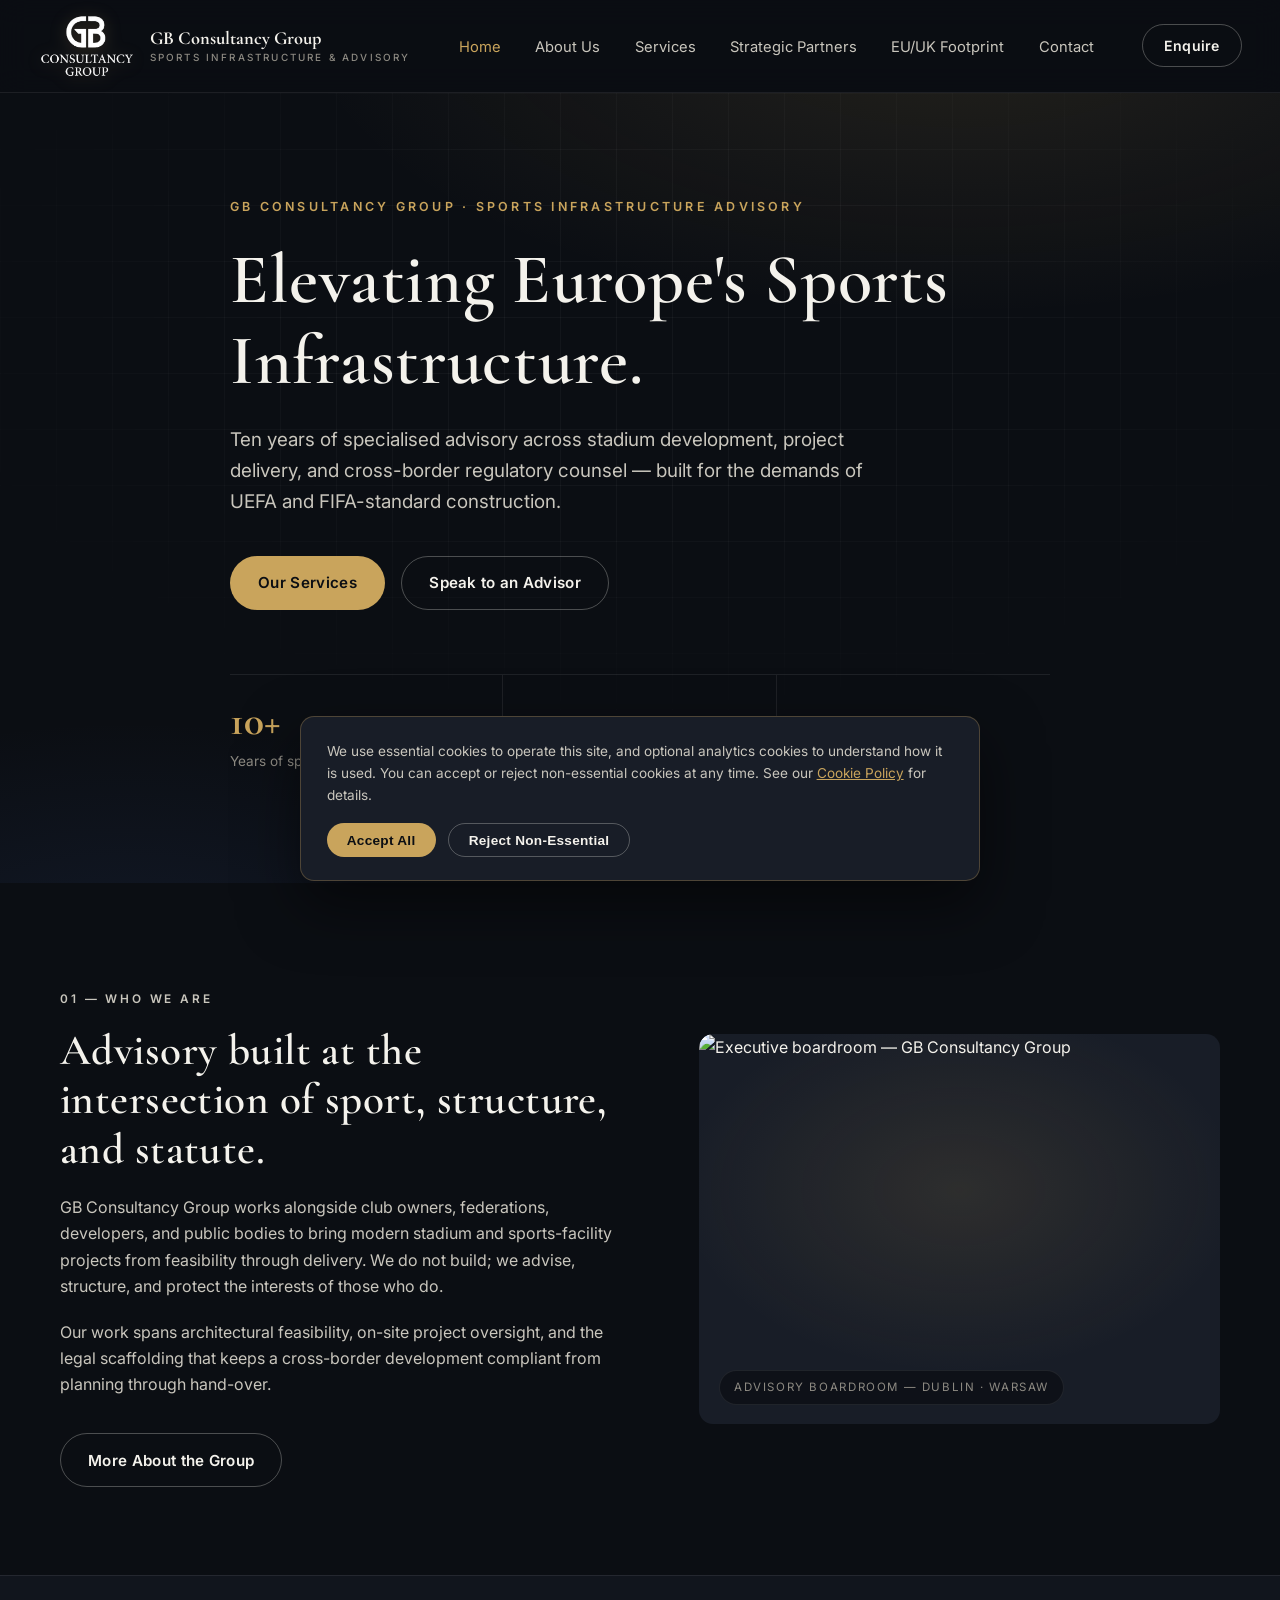
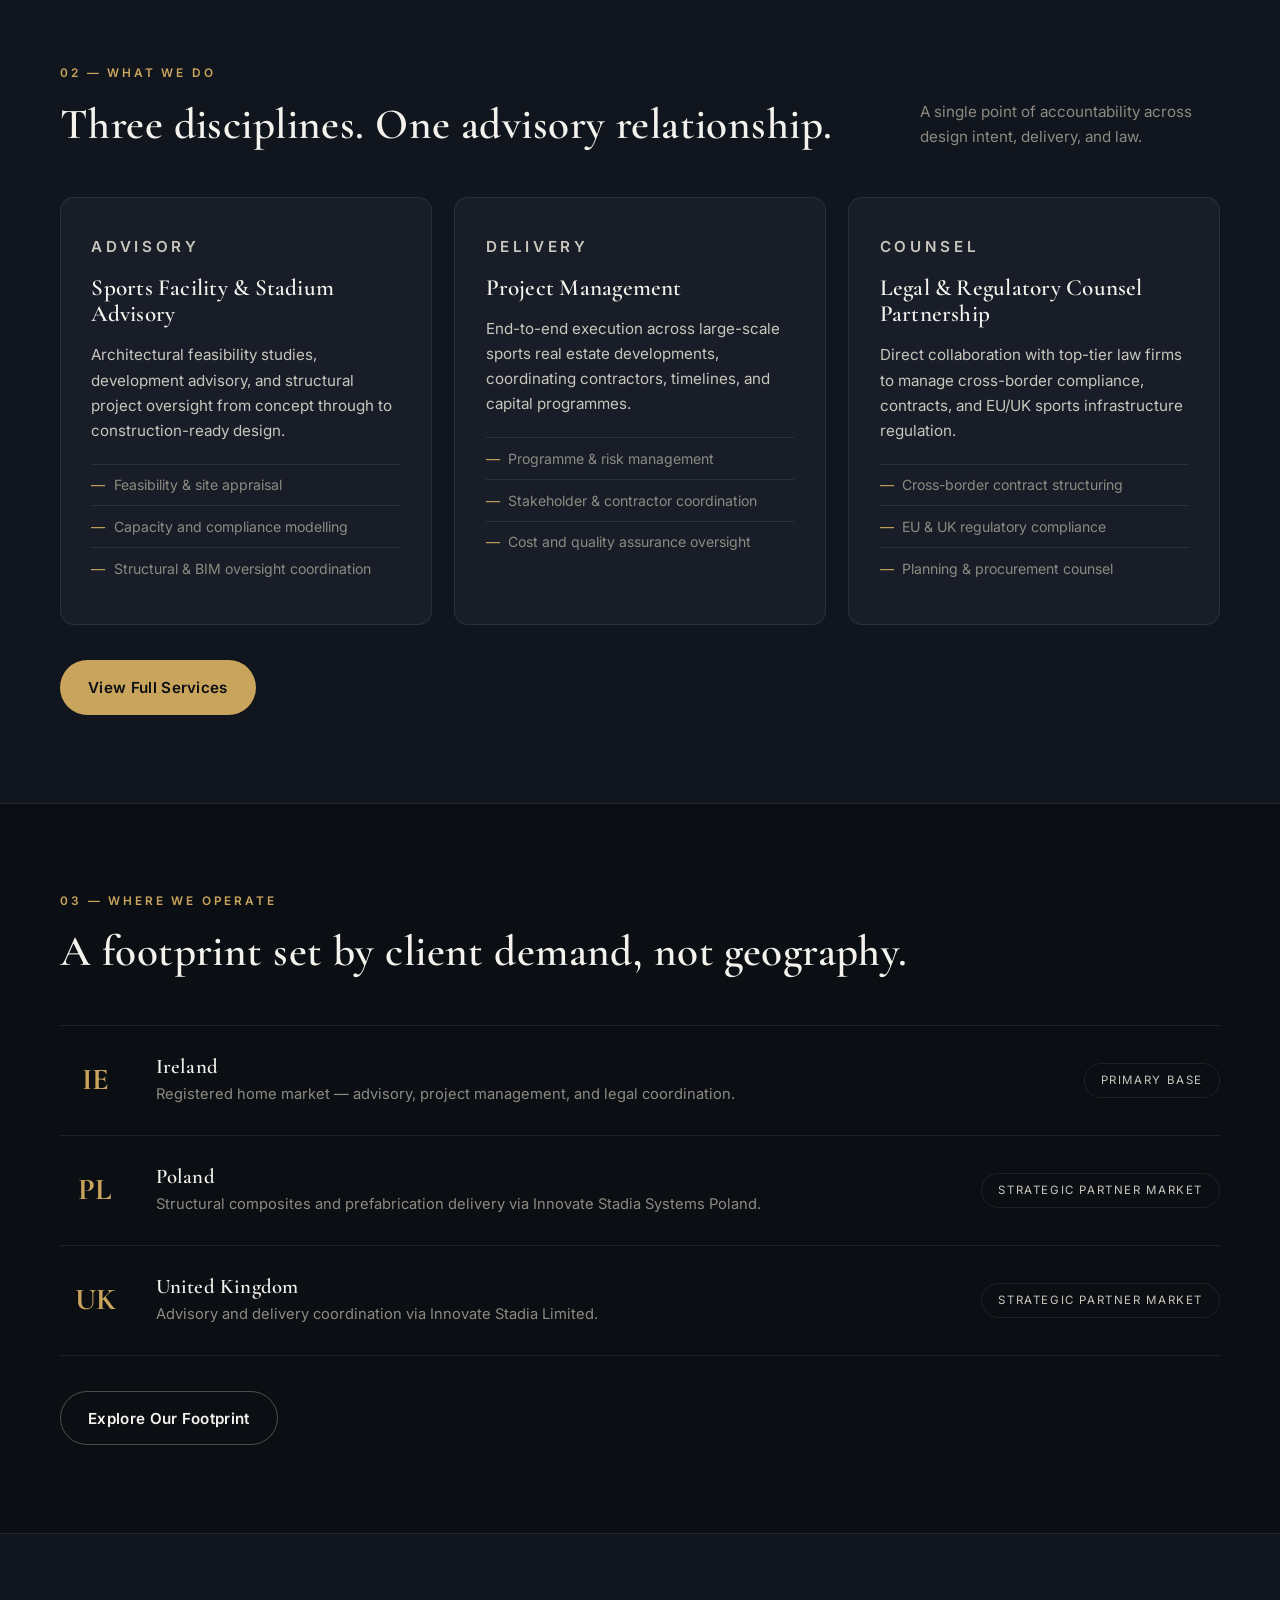
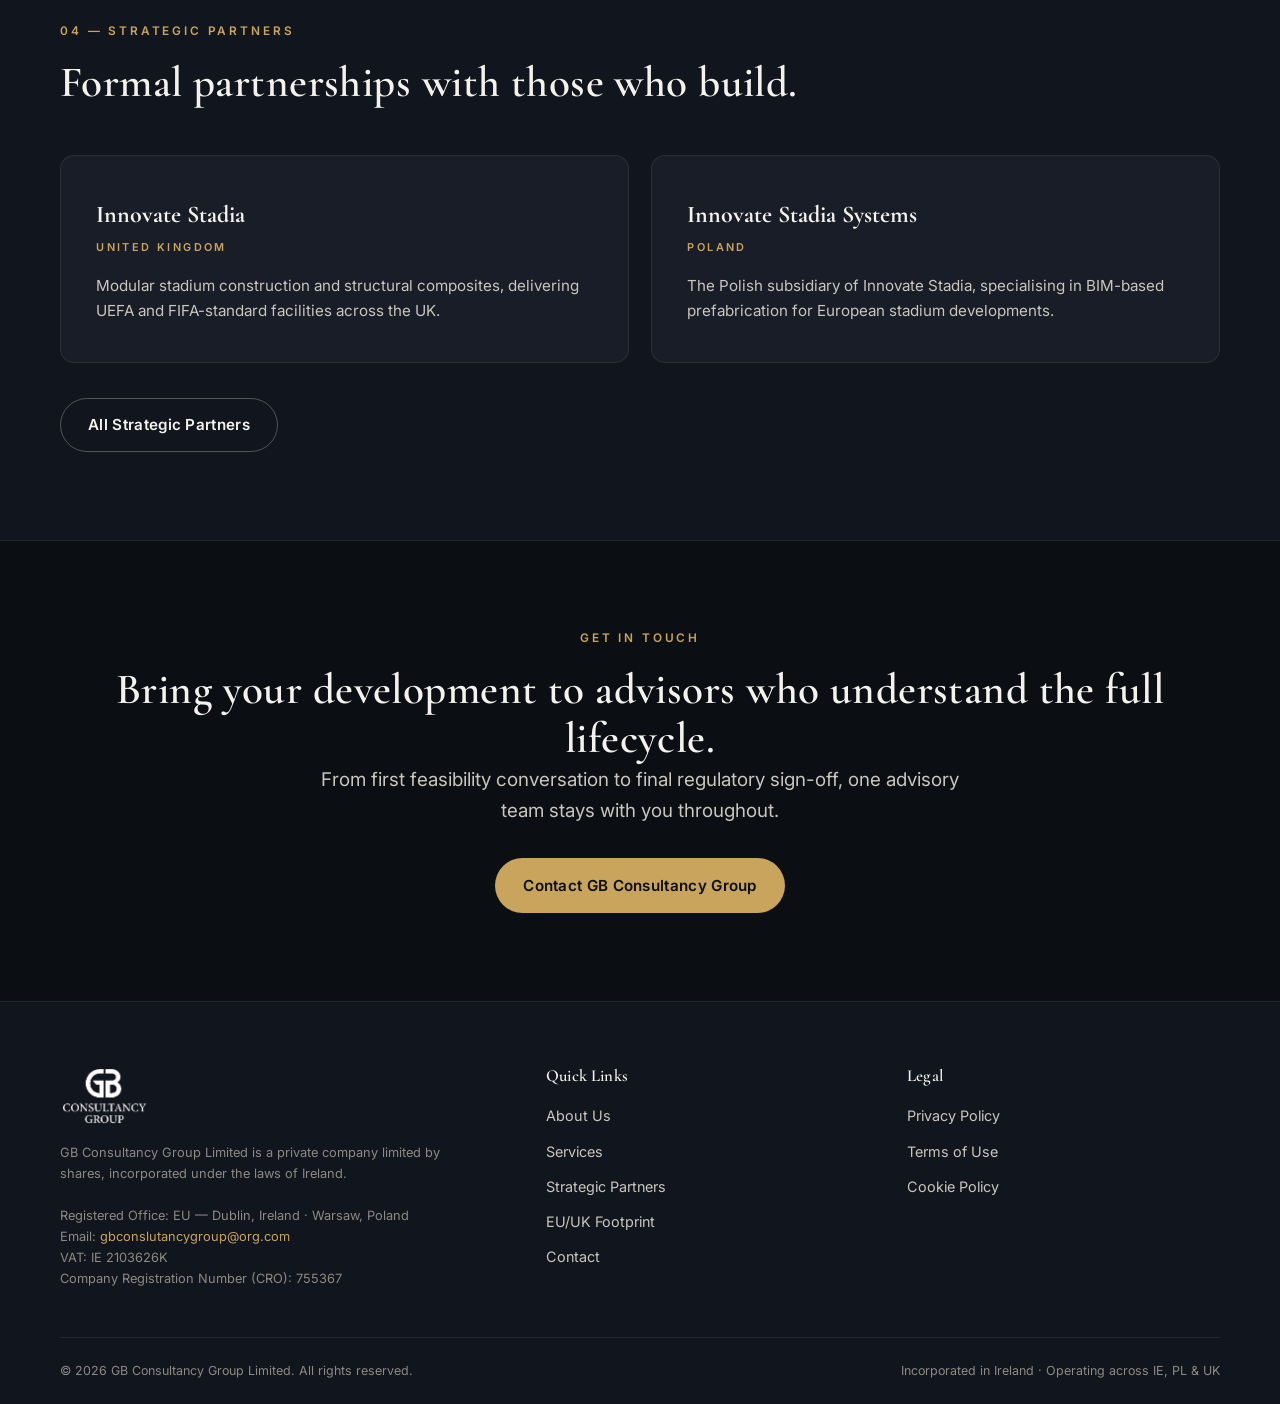
==== commit bb33ad0a: "Update index.html" ====
--- a/index.html
+++ b/index.html
@@ -63,7 +63,7 @@
 .nav{display:flex;align-items:center;justify-content:space-between;
   width:min(1280px,94%);margin-inline:auto;padding:.8rem 0;gap:1rem}
 .brand{display:flex;align-items:center;gap:.85rem;min-width:0}
-.brand img{height:44px;width:auto}
+.brand img{height:66px;width:auto;filter:drop-shadow(0 2px 8px rgba(201,164,92,.25))}
 .brand-text{font-family:var(--font-serif);font-size:1.15rem;font-weight:700;line-height:1.1;white-space:nowrap}
 .brand-text span{display:block;font-family:var(--font-sans);font-size:.62rem;font-weight:500;
   letter-spacing:.22em;text-transform:uppercase;color:var(--silver-dim);margin-top:.25rem}
@@ -238,7 +238,7 @@
   <section class="hero">
     <div class="hero-grid" aria-hidden="true"></div>
     <div class="container hero-inner">
-      <p class="hero-eyebrow">GB Consultancy Group · also trading as JB Consultancy Group</p>
+      <p class="hero-eyebrow">GB Consultancy Group · Sports Infrastructure Advisory</p>
       <h1>Elevating Europe's Sports Infrastructure.</h1>
       <p class="lede">Ten years of specialised advisory across stadium development, project delivery, and cross-border regulatory counsel — built for the demands of UEFA and FIFA-standard construction.</p>
       <div class="hero-actions">
@@ -264,8 +264,10 @@
         <p>Our work spans architectural feasibility, on-site project oversight, and the legal scaffolding that keeps a cross-border development compliant from planning through hand-over.</p>
         <a class="btn btn-ghost mt-lg" href="#contact">More About the Group</a>
       </div>
-      <div class="media-panel">
-        <span class="tag">Placeholder — executive boardroom photography</span>
+      <div class="media-panel" style="border:none;padding:0;">
+        <img src="boardroom.jpg" alt="Executive boardroom — GB Consultancy Group"
+             style="width:100%;height:100%;object-fit:cover;border-radius:var(--radius);">
+        <span class="tag" style="position:absolute;left:1.2rem;bottom:1.2rem;">Advisory boardroom — Dublin · Warsaw</span>
       </div>
     </div>
   </section>
@@ -376,7 +378,7 @@
       <p class="section-index">Get in Touch</p>
       <h2>Bring your development to advisors who understand the full lifecycle.</h2>
       <p class="lede" style="margin:0 auto 2rem;">From first feasibility conversation to final regulatory sign-off, one advisory team stays with you throughout.</p>
-      <a class="btn btn-primary" href="mailto:info@gbconsultancygroup.example">Contact GB Consultancy Group</a>
+      <a class="btn btn-primary" href="mailto:gbconslutancygroup@org.com">Contact GB Consultancy Group</a>
     </div>
   </section>
 
@@ -387,11 +389,13 @@
   <div class="container">
     <div class="footer-grid">
       <div>
-        <img src="logo-white.png" alt="GB Consultancy Group" style="height:44px;">
+        <img src="logo-white.png" alt="GB Consultancy Group" style="height:60px;">
         <p class="footer-legal">
-          GB Consultancy Group Limited (trading as GB Consultancy Group and JB Consultancy Group) is a private company limited by shares, incorporated under the laws of Ireland.<br><br>
-          Company Registration Number (CRO): [XXXXXXX — insert CRO number]<br>
-          Registered Office: [Insert registered office address, Ireland]
+          GB Consultancy Group Limited is a private company limited by shares, incorporated under the laws of Ireland.<br><br>
+          Registered Office: EU — Dublin, Ireland · Warsaw, Poland<br>
+          Email: <a href="mailto:gbconslutancygroup@org.com" style="color:var(--gold);">gbconslutancygroup@org.com</a><br>
+          VAT: IE 2103626K<br>
+          Company Registration Number (CRO): 755367
         </p>
       </div>
       <div>
@@ -451,7 +455,7 @@
   <div class="modal" role="dialog" aria-labelledby="terms-title">
     <button class="modal-close" aria-label="Close">✕</button>
     <h2 id="terms-title">Terms of Use</h2>
-    <p>These Terms of Use govern access to and use of this website, operated by GB Consultancy Group Limited, a company incorporated under the laws of Ireland (CRO No. [XXXXXXX]).</p>
+    <p>These Terms of Use govern access to and use of this website, operated by GB Consultancy Group Limited, a company incorporated under the laws of Ireland (CRO No. 755367).</p>
     <h3>Use of Content</h3>
     <p>All content on this site, including text, logos, and imagery, is the property of GB Consultancy Group Limited or its licensors and may not be reproduced without prior written consent.</p>
     <h3>No Advice</h3>
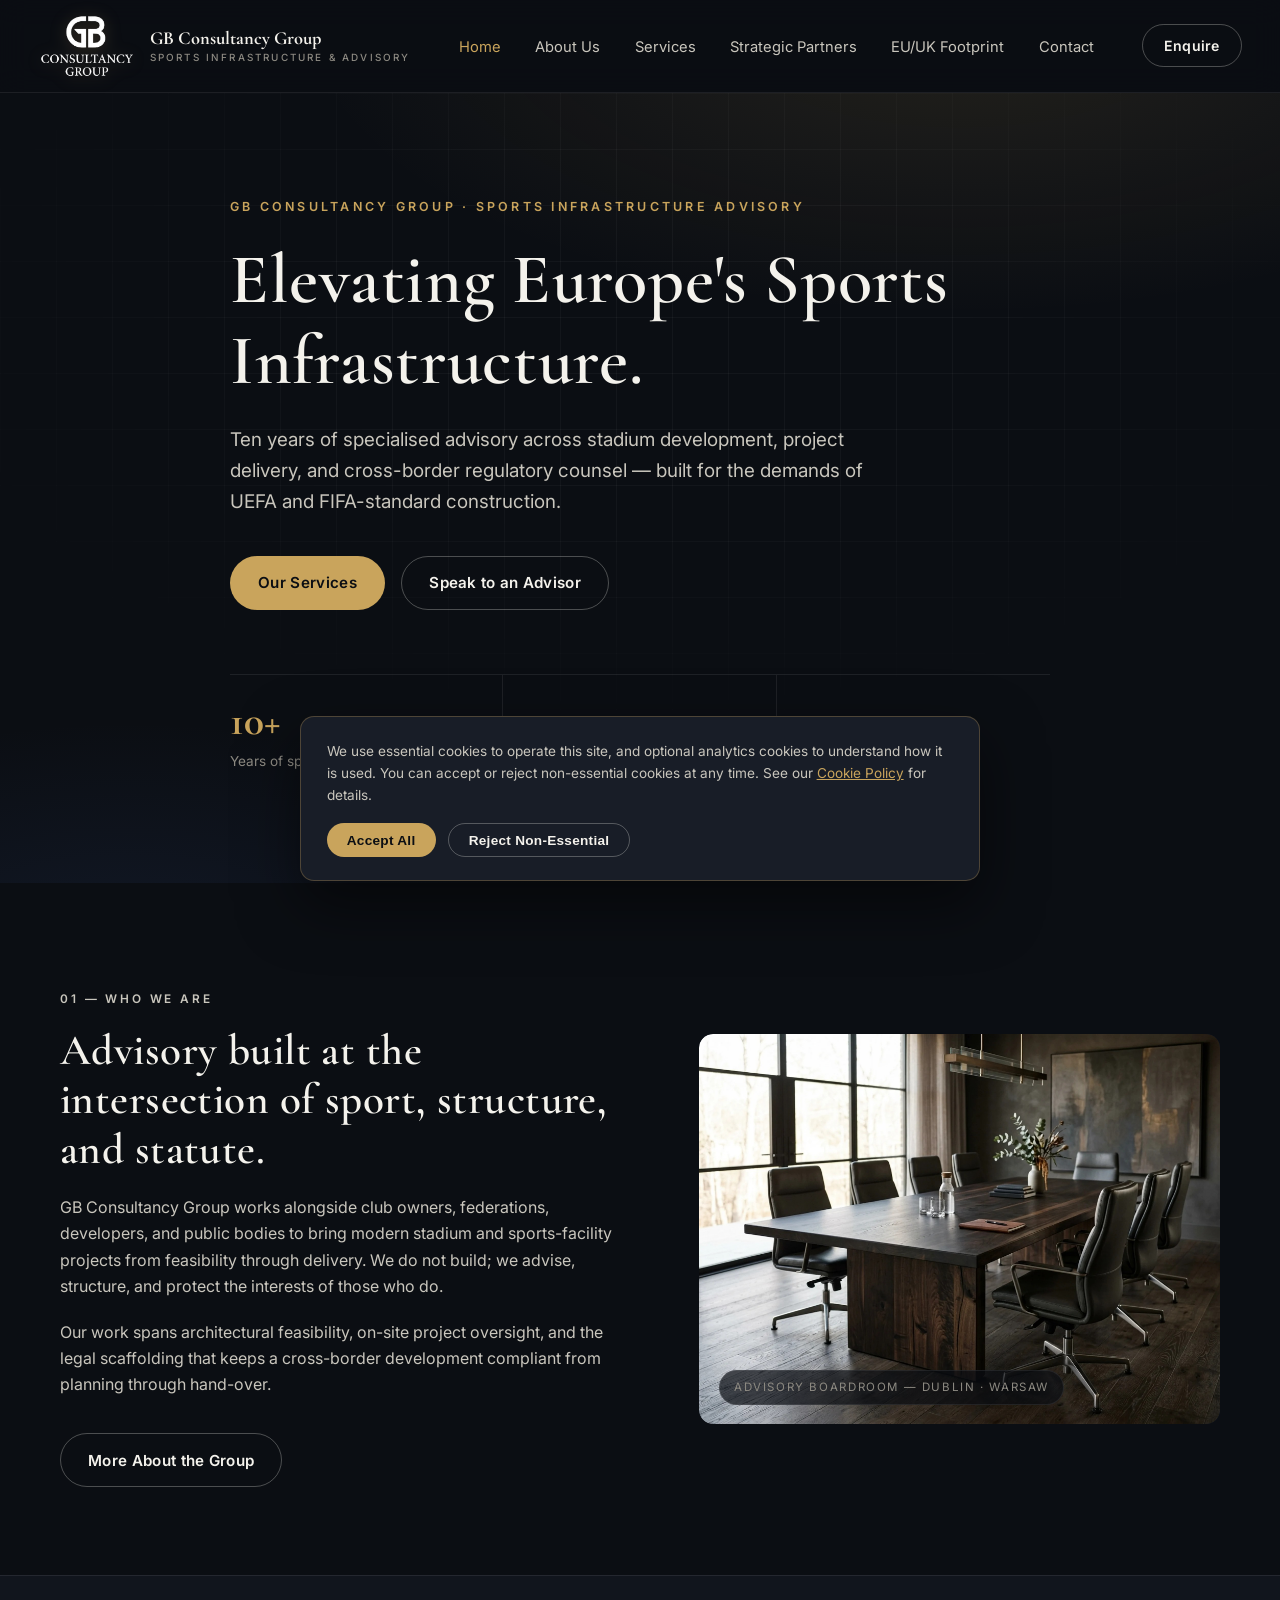
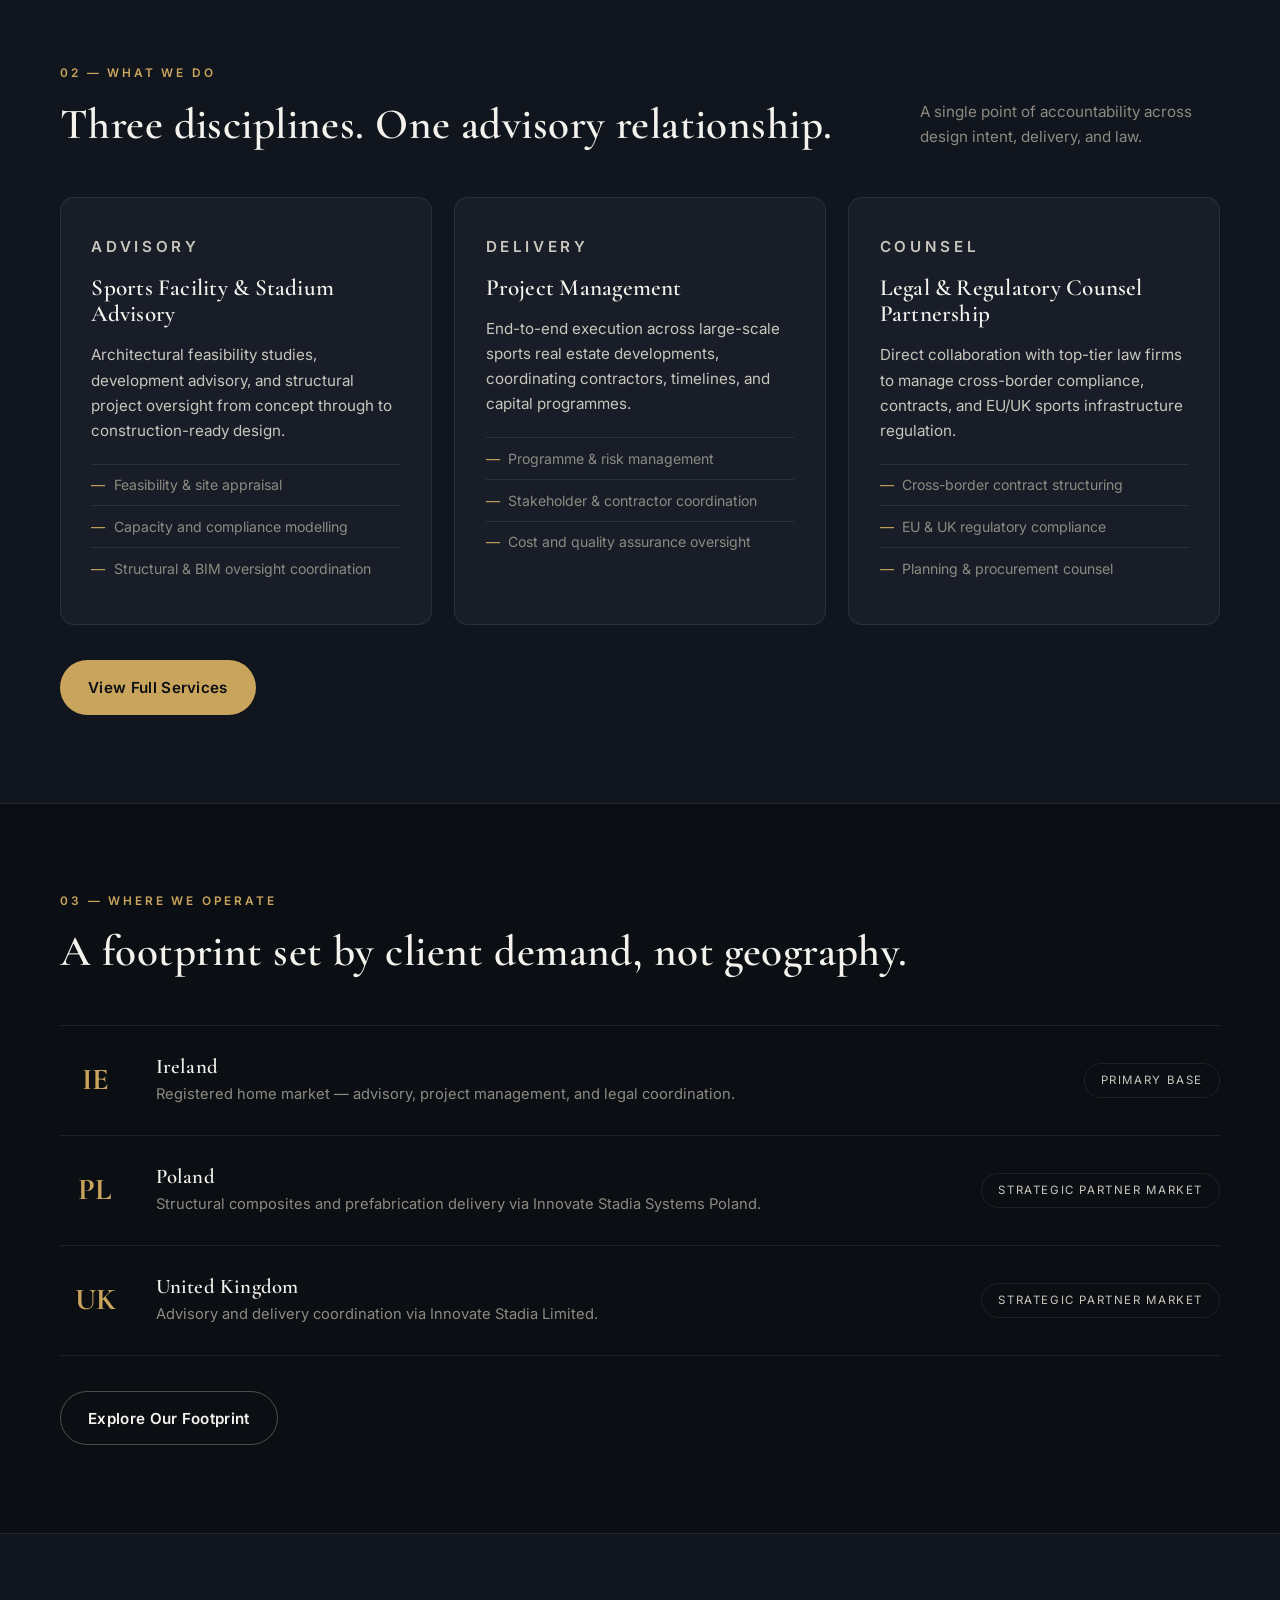
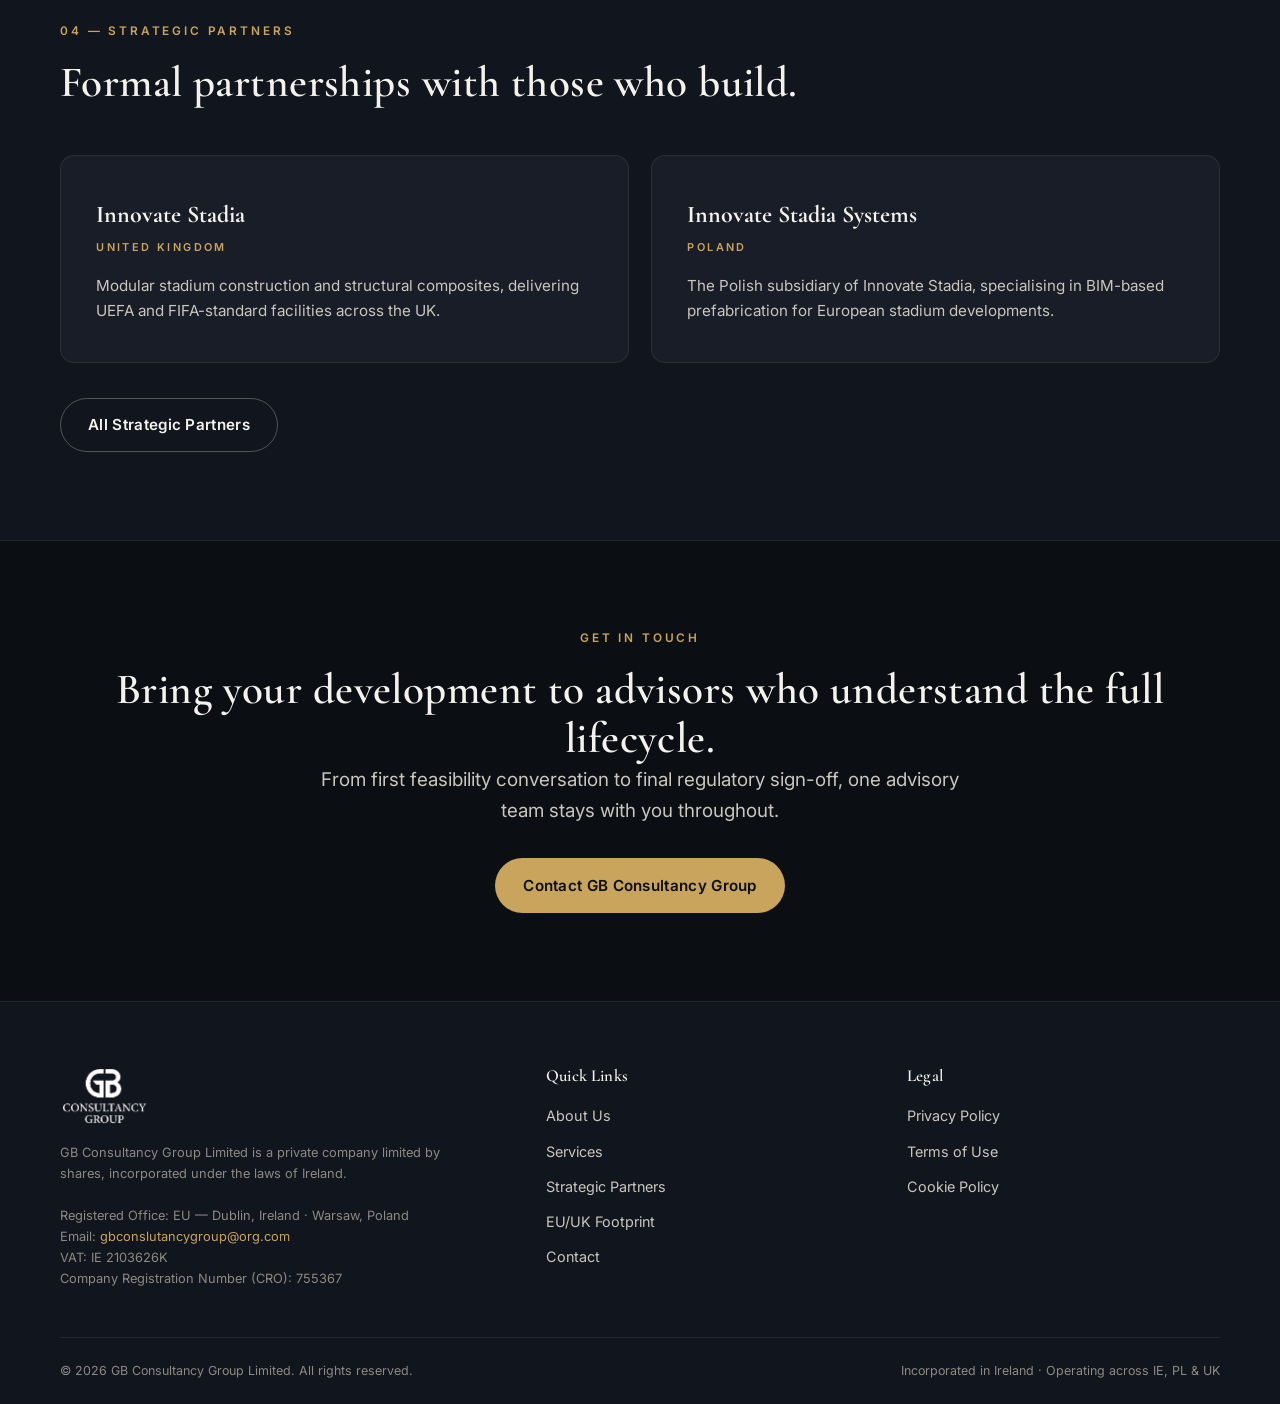
==== commit 6bd51175: "Update index.html" ====
--- a/index.html
+++ b/index.html
@@ -265,7 +265,7 @@
         <a class="btn btn-ghost mt-lg" href="#contact">More About the Group</a>
       </div>
       <div class="media-panel" style="border:none;padding:0;">
-        <img src="boardroom.jpg" alt="Executive boardroom — GB Consultancy Group"
+        <img src="kimi-17893050858867764179442525142021.jpeg" alt="Executive boardroom — GB Consultancy Group"
              style="width:100%;height:100%;object-fit:cover;border-radius:var(--radius);">
         <span class="tag" style="position:absolute;left:1.2rem;bottom:1.2rem;">Advisory boardroom — Dublin · Warsaw</span>
       </div>
